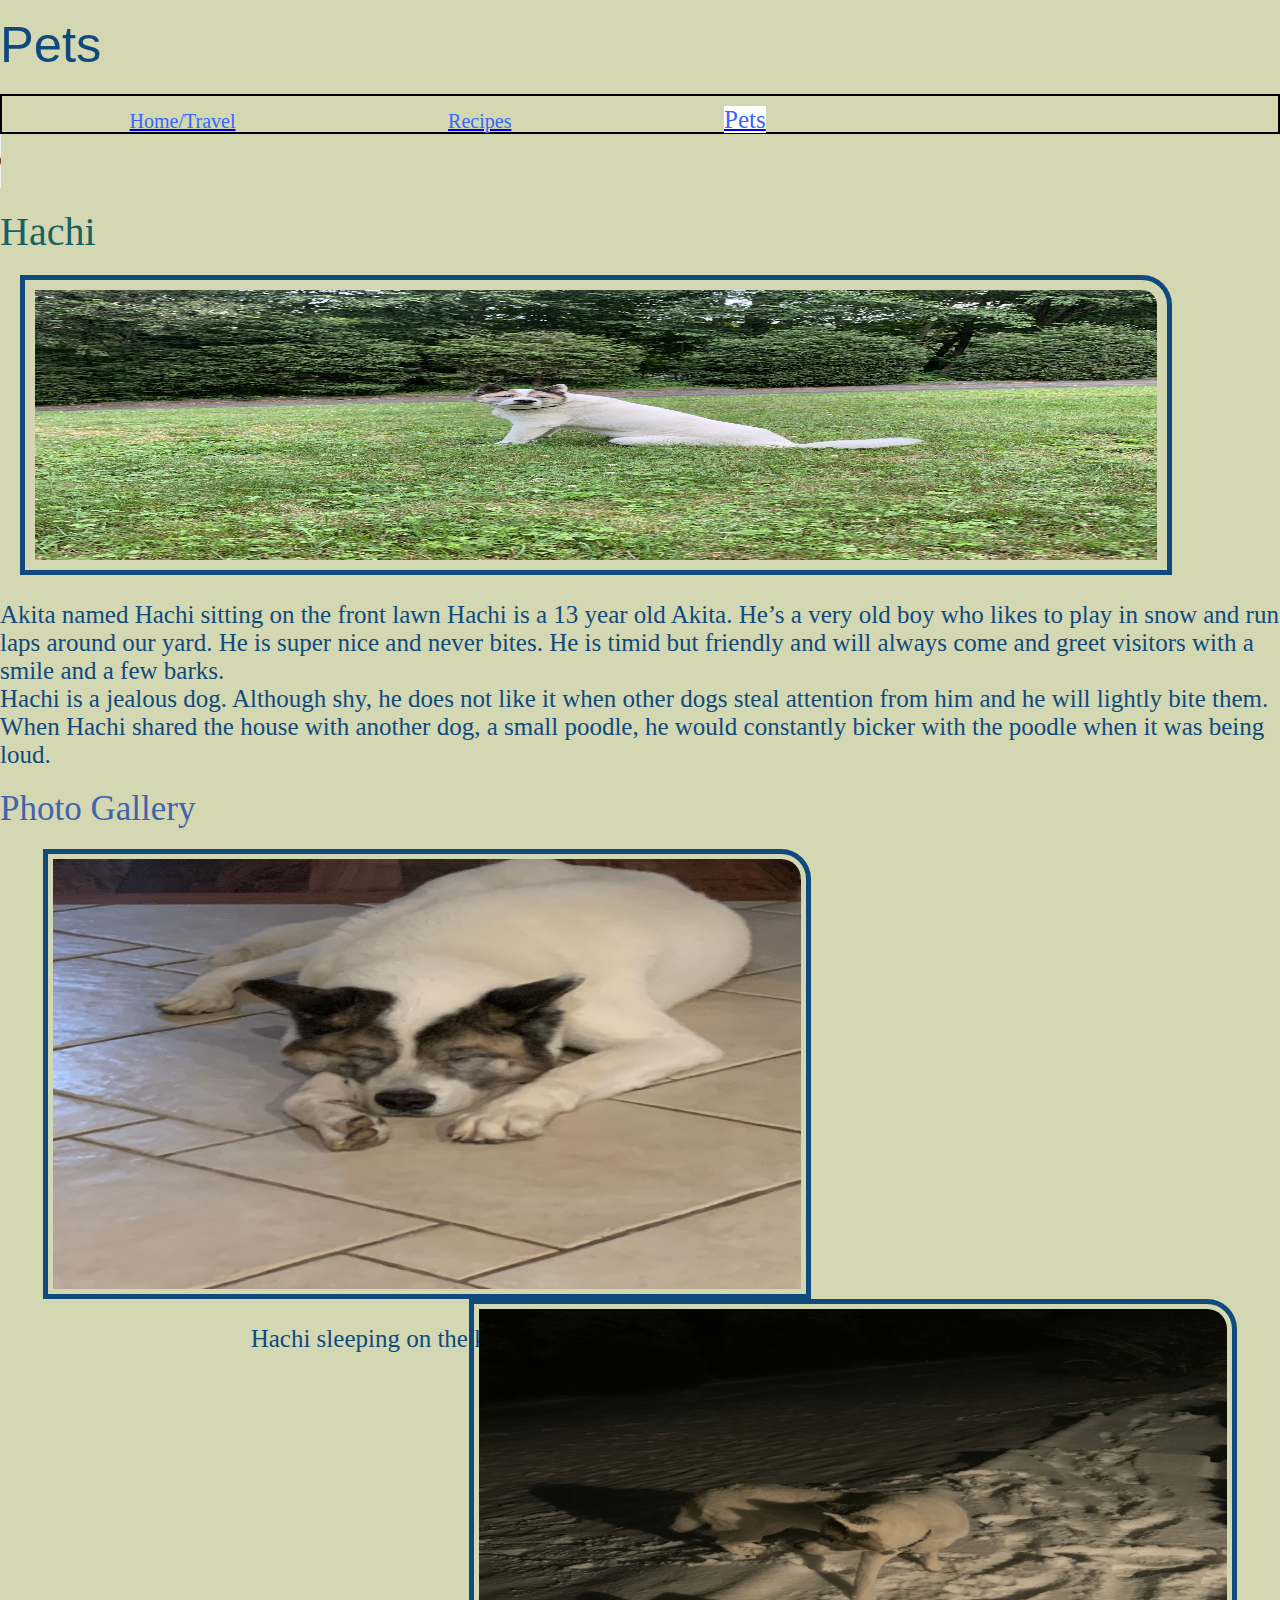
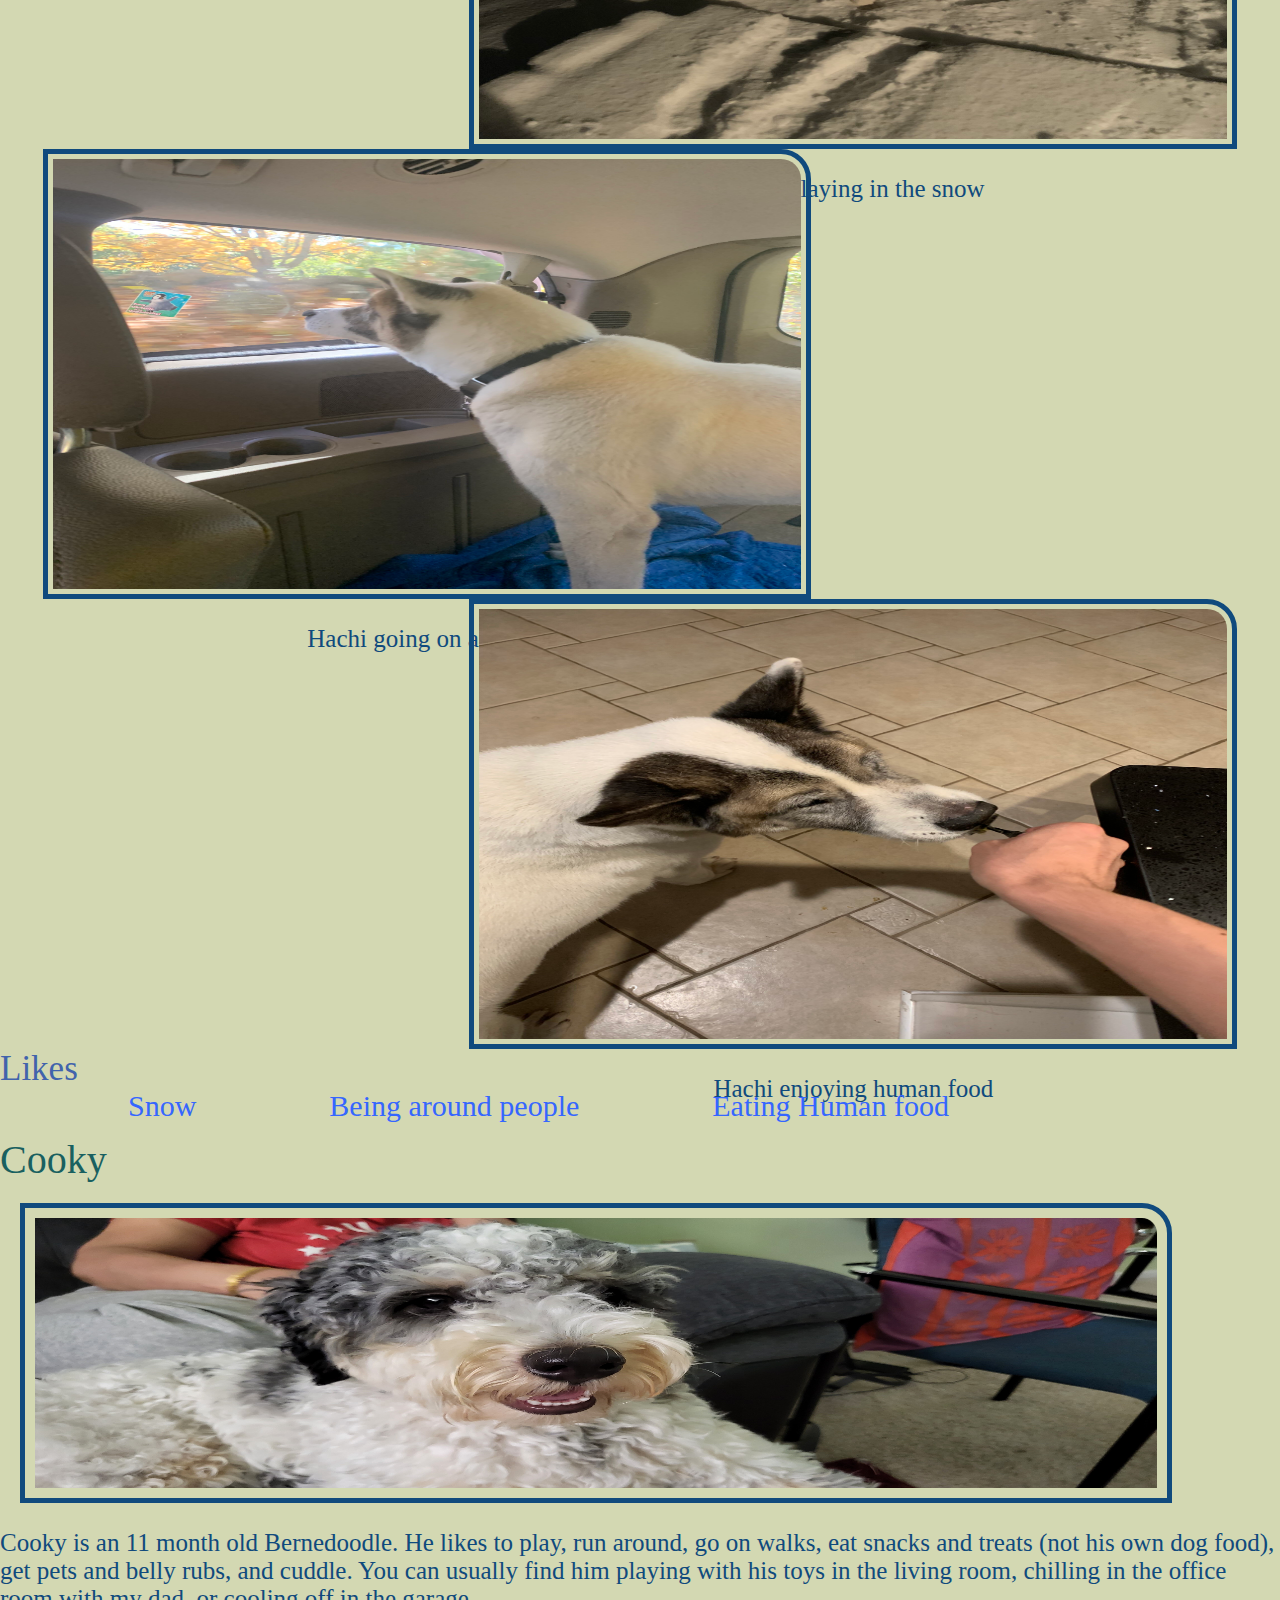
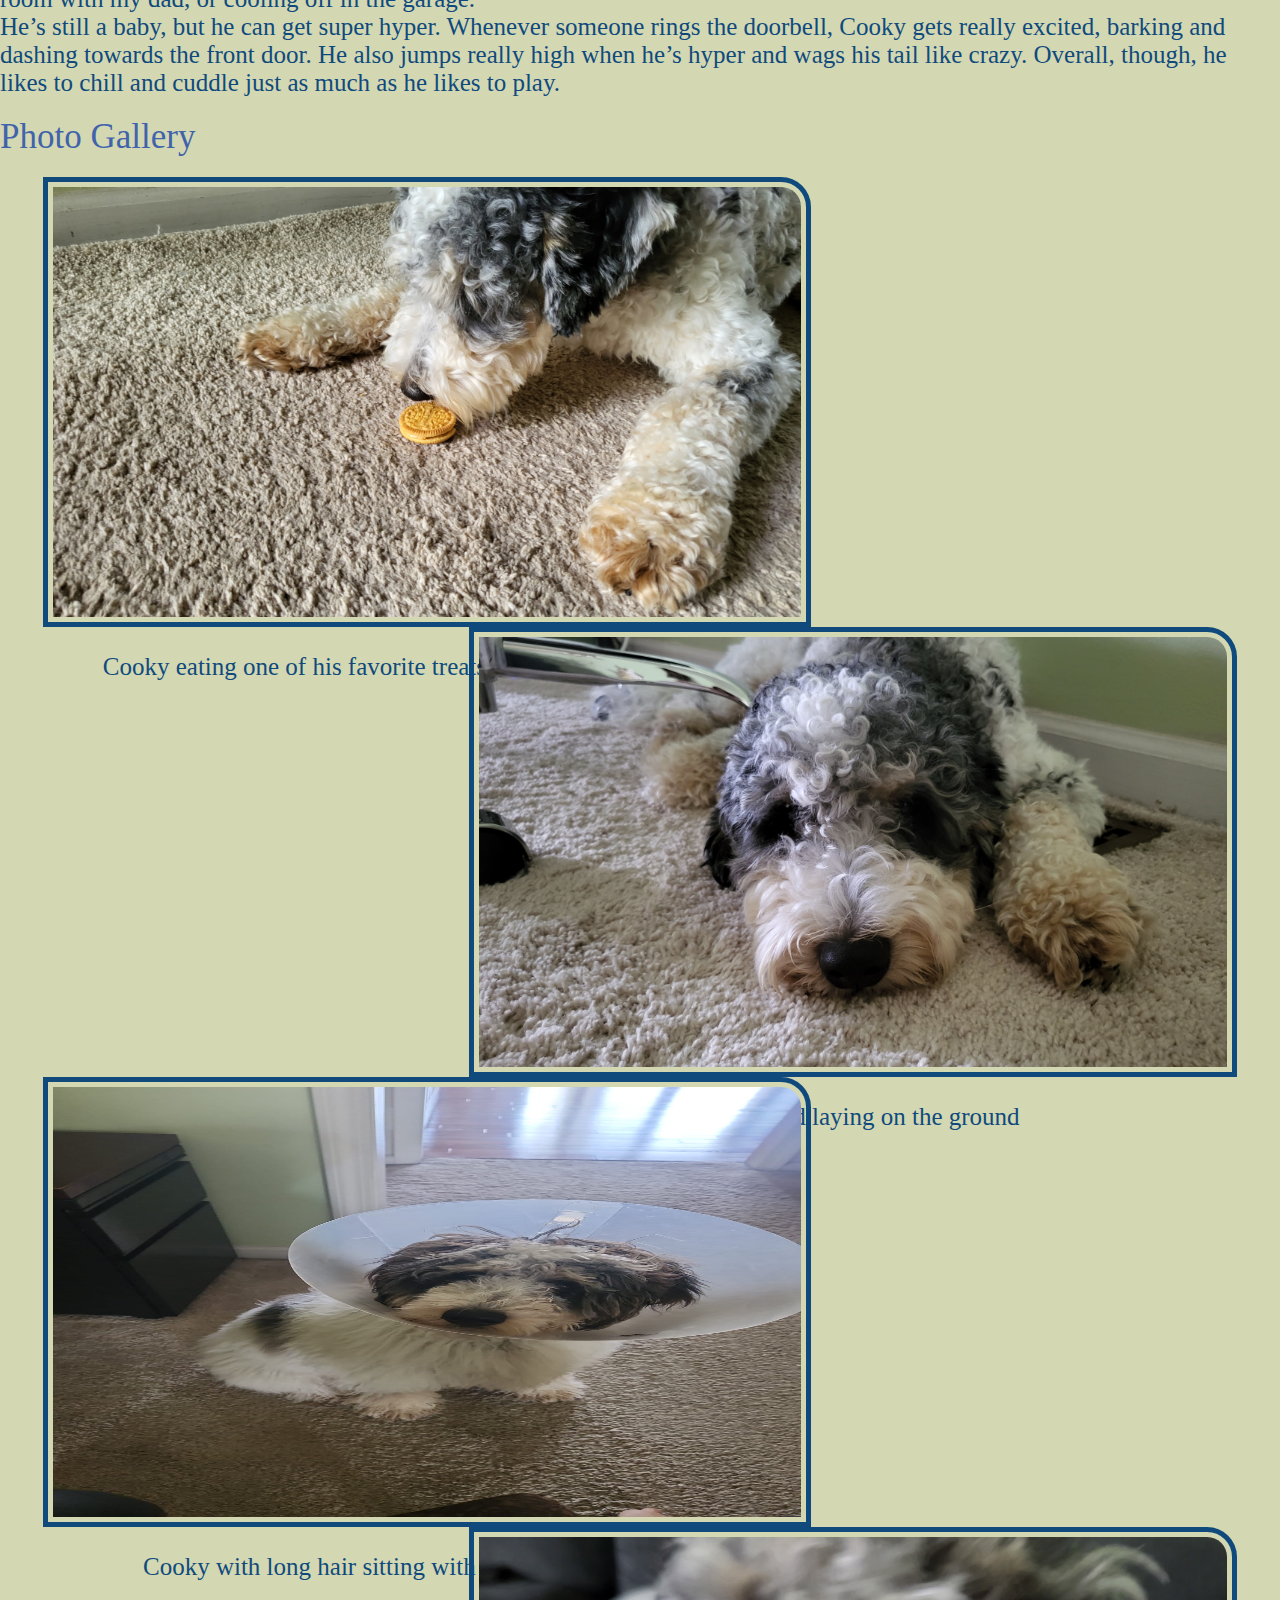
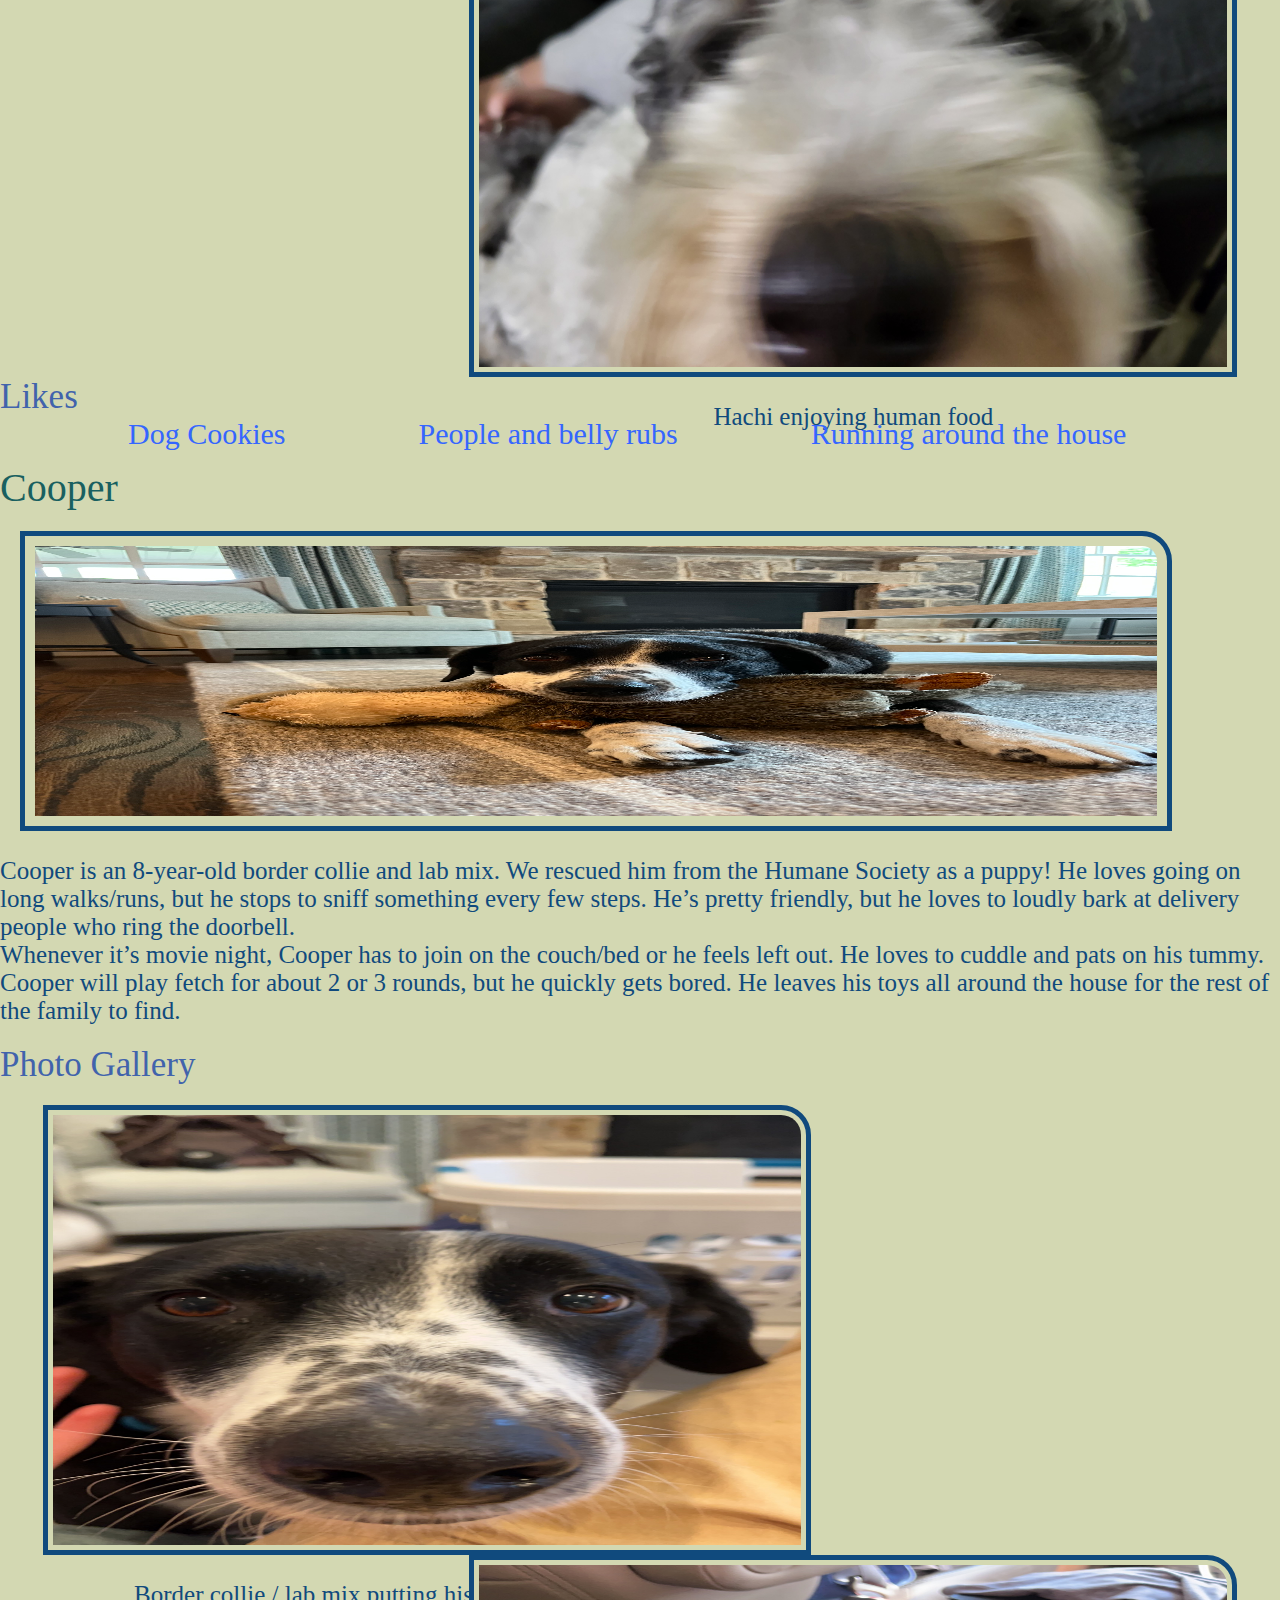
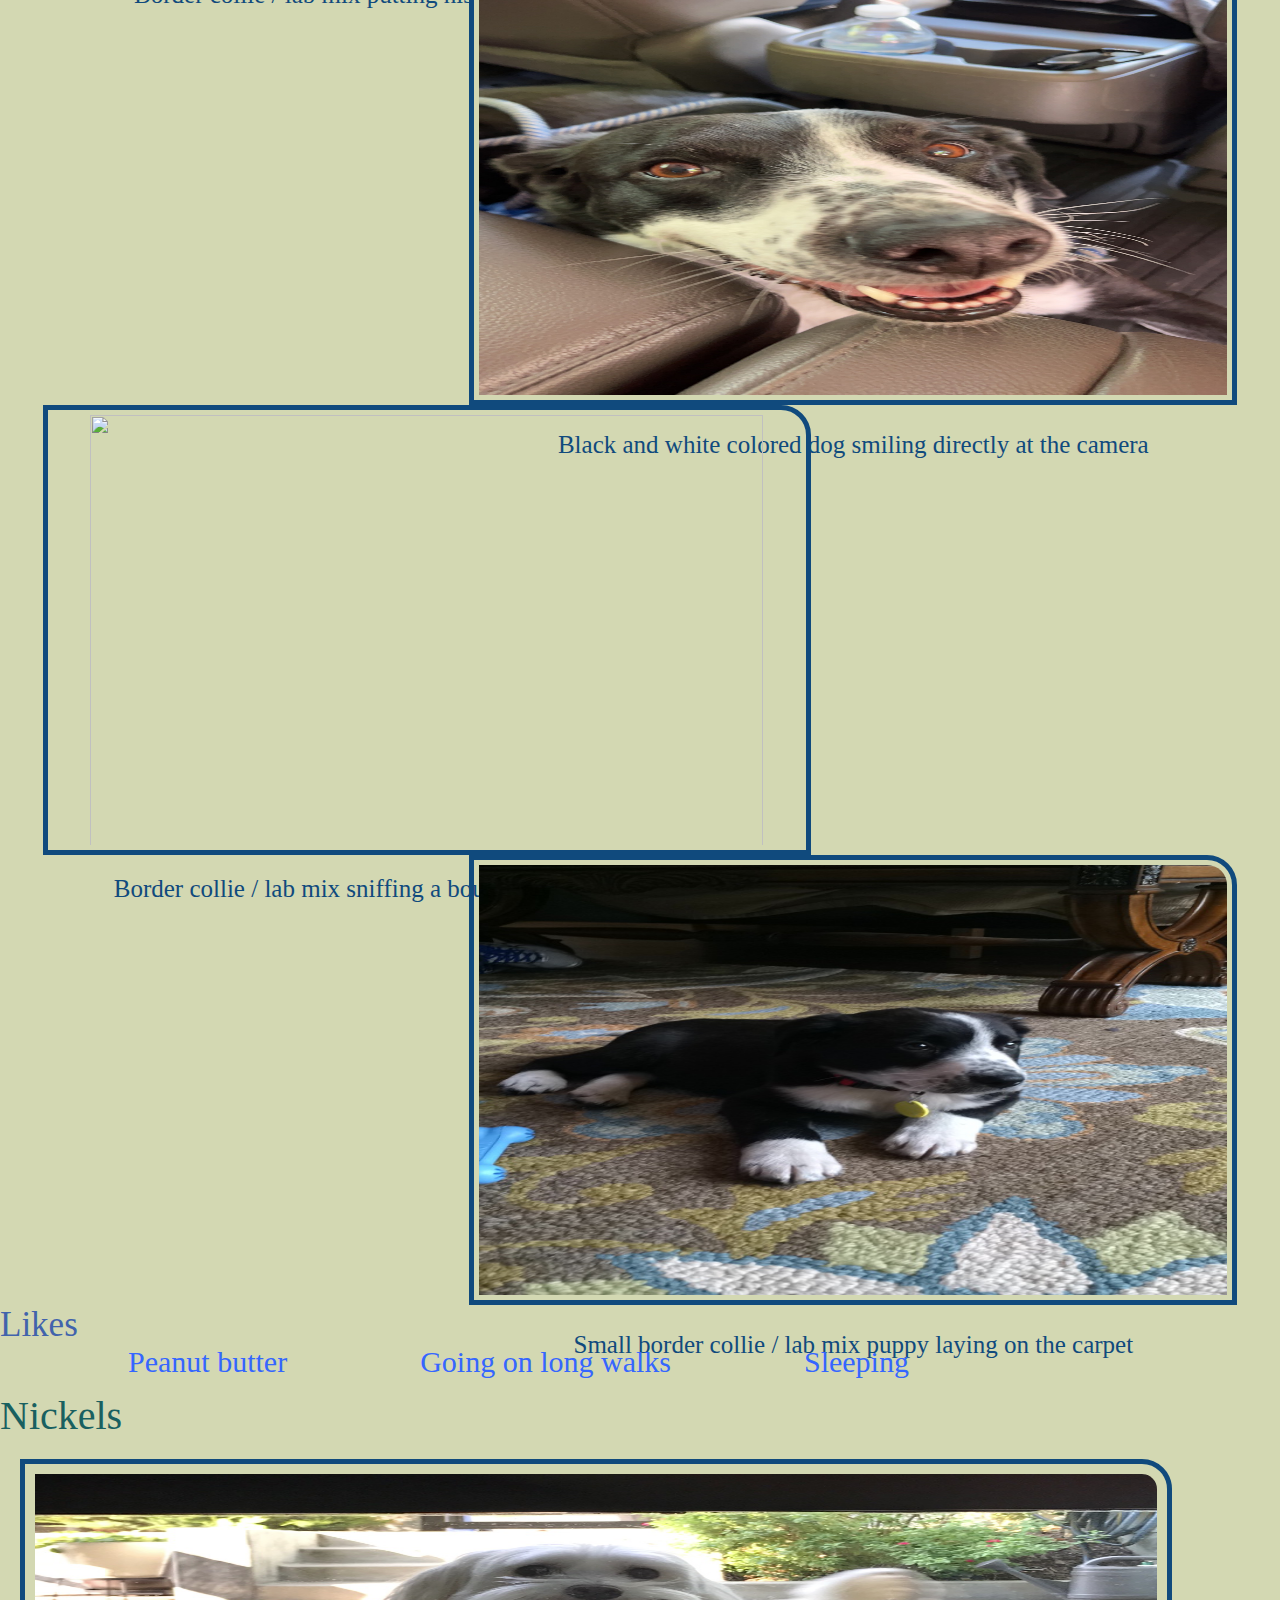
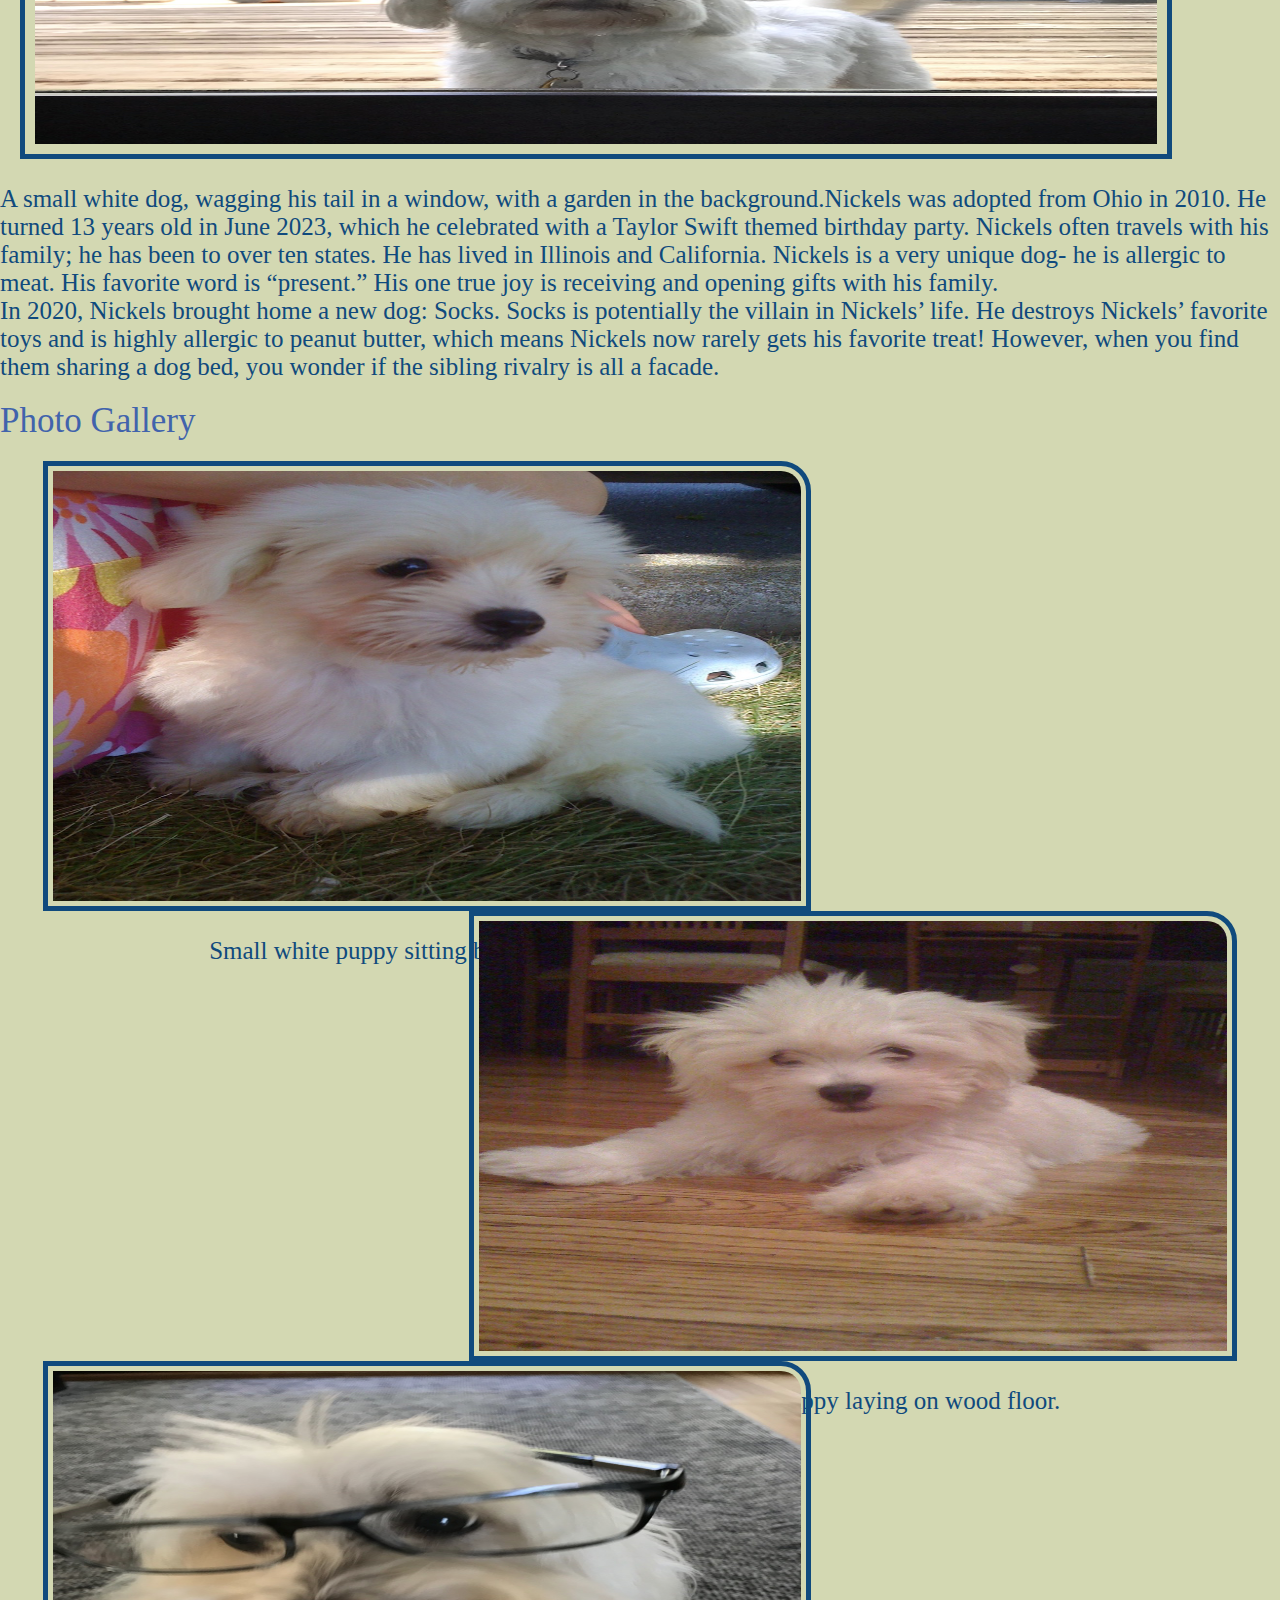
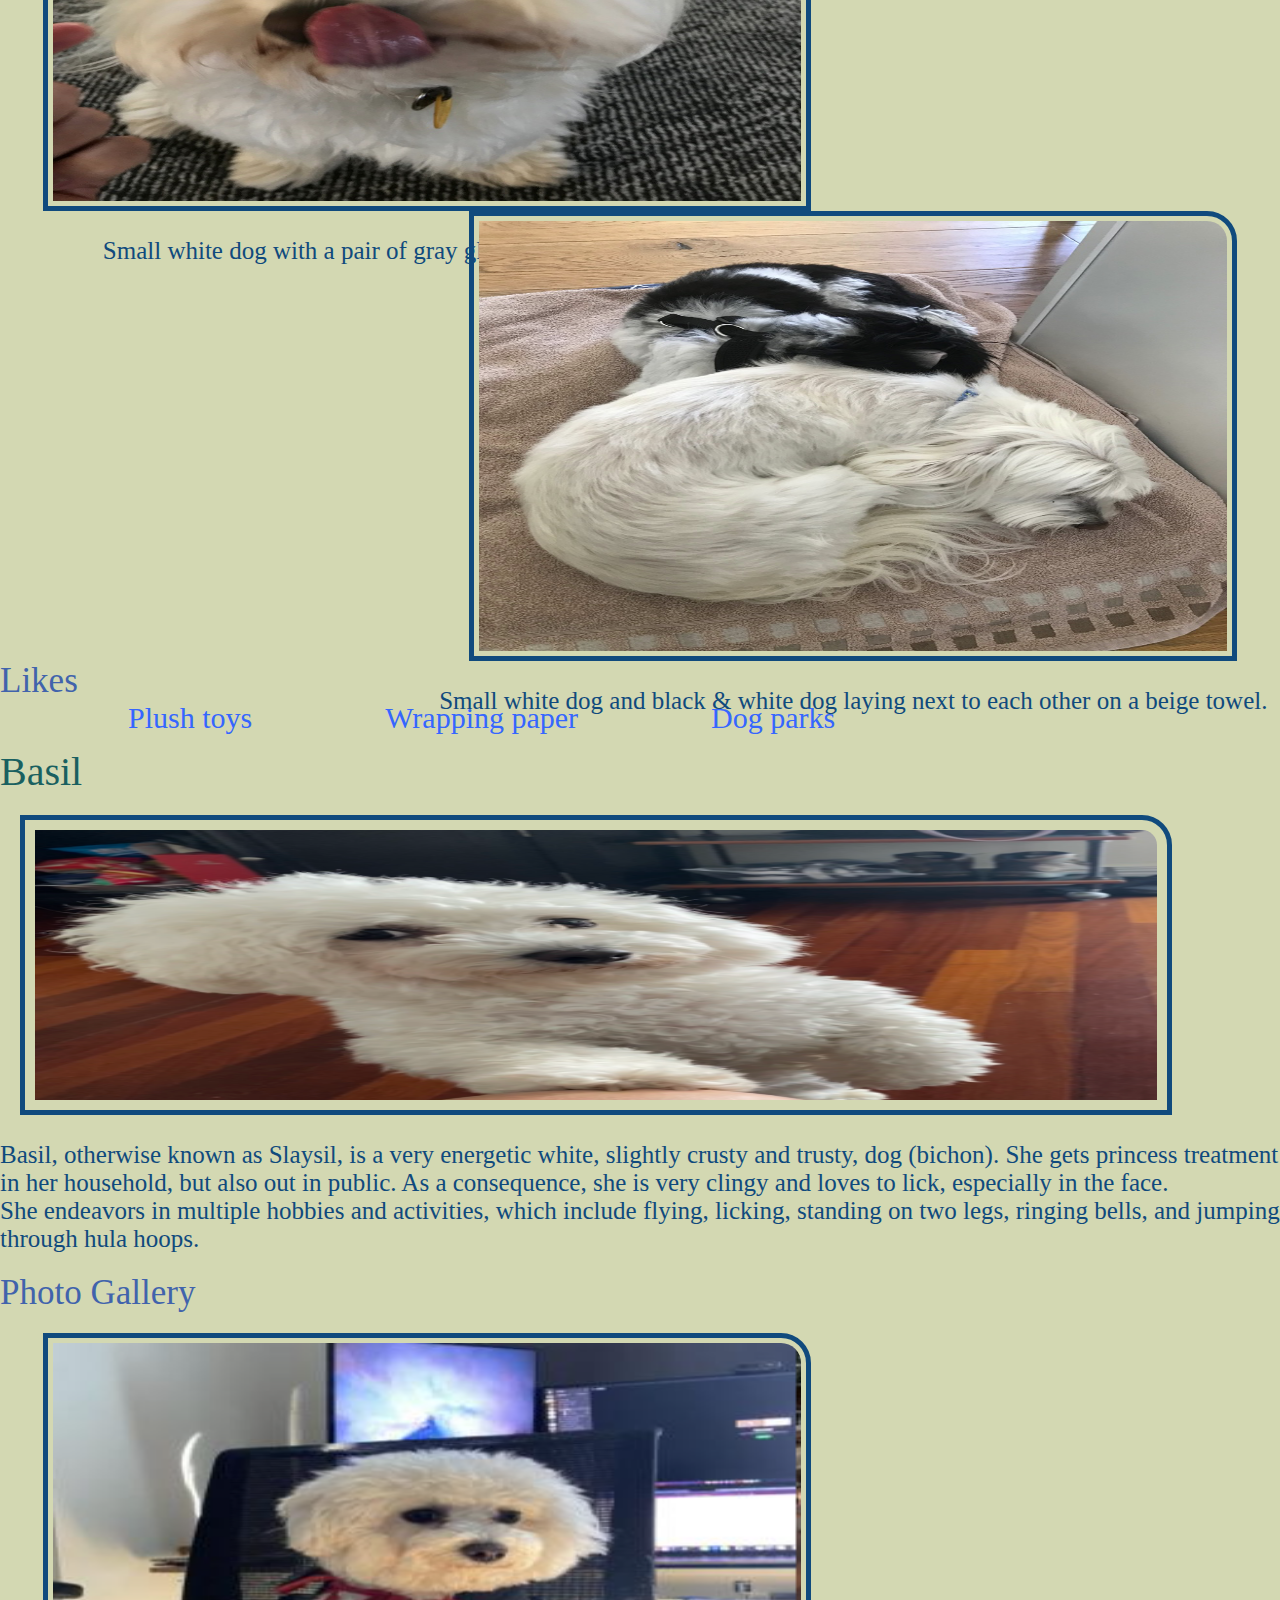
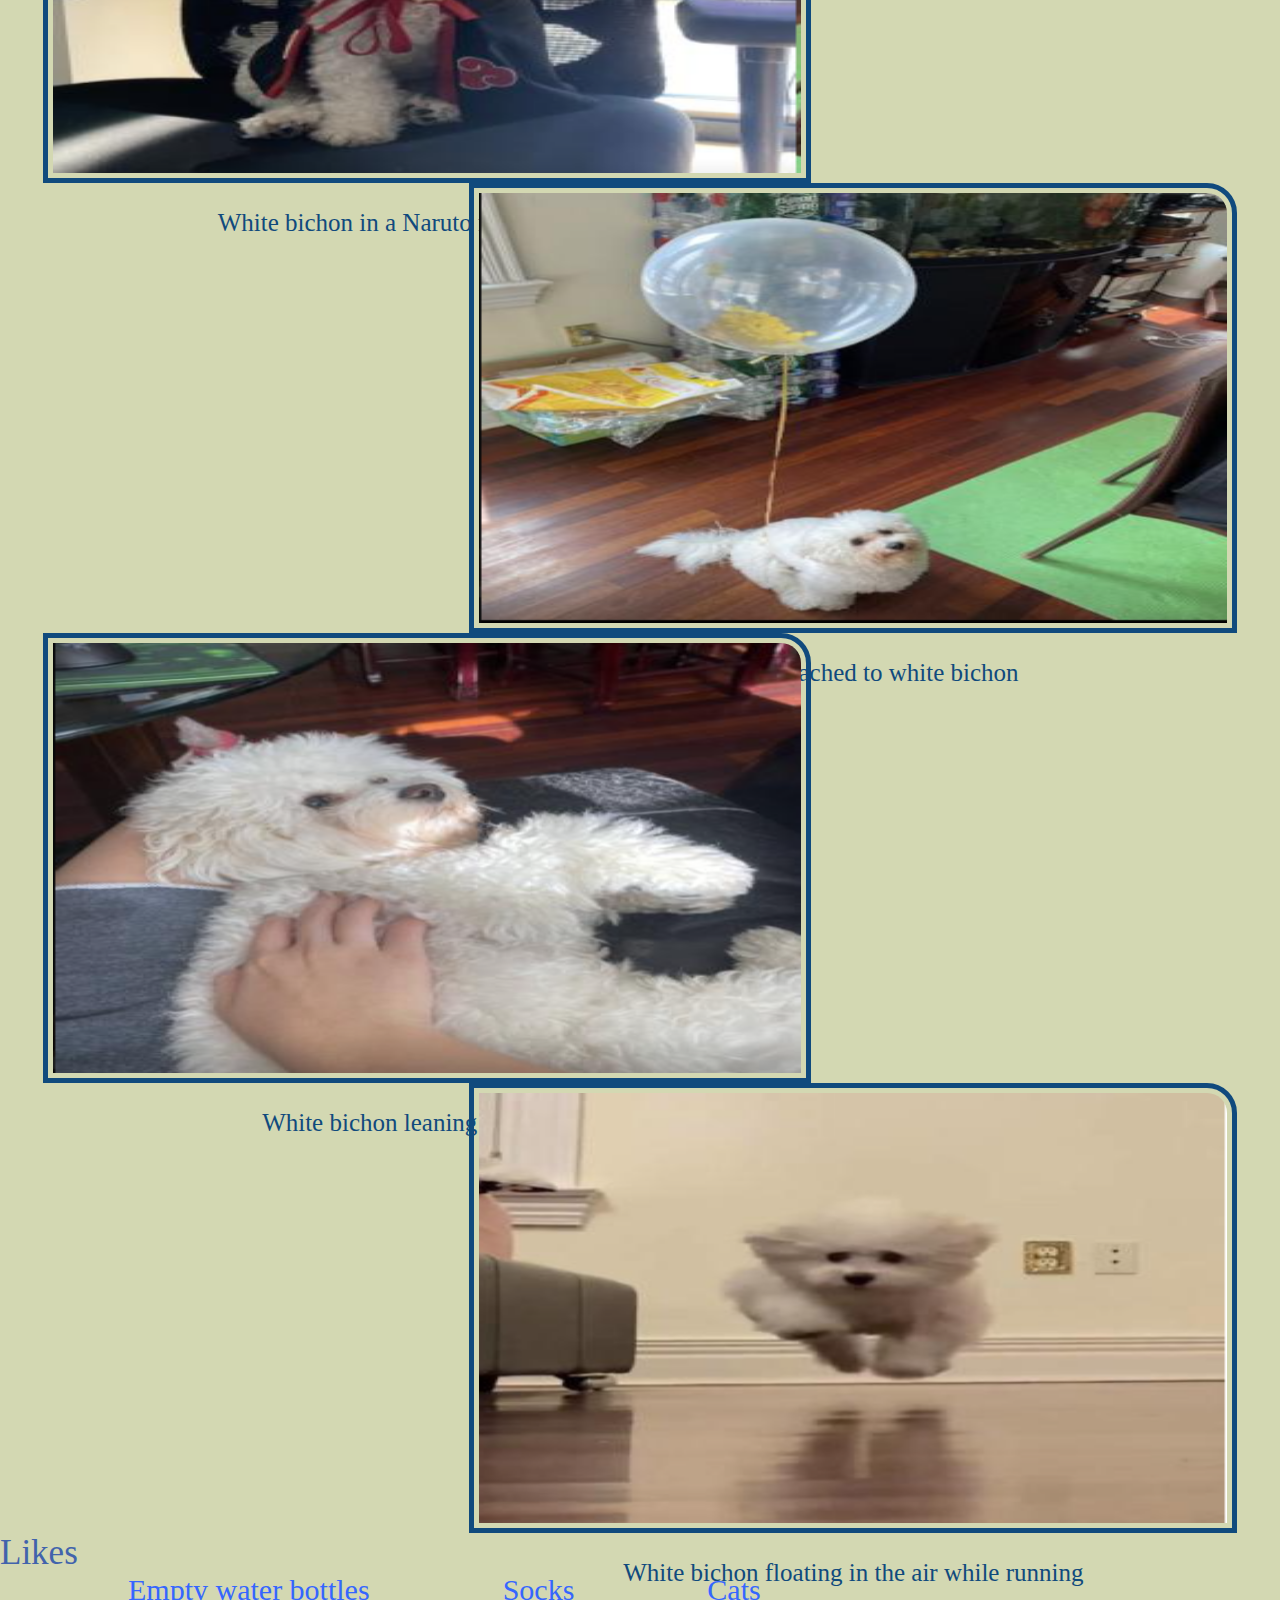
==== pets.html @ d65f0ab1 "Add files via upload" ====
<!DOCTYPE html>
<html lang="en">
<head>
    <meta charset="UTF-8">
    <meta http-equiv="X-UA-Compatible" content="IE=edge">
    <meta name="viewport" content="width=device-width, initial-scale=1.0">
    <link rel="stylesheet" href="CSS/reset.css">
    <link rel="stylesheet" href="CSS/style.css">
    <link rel="stylesheet"href="https://cdnjs.cloudflare.com/ajax/libs/animate.css/3.7.0/animate.min.css">

    <title>Pets</title>


</head>
<body>
    <header>
        <h1>Pets</h1>
    </header>
    <a href="#main" id="skip">Skip to Main content</a>
    <nav>
        <ul class = "navigator">
        
        <li><a href="index.html">Home/Travel</a></li>
        <li><a href="recipes.html">Recipes</a></li>
        <li><a id="current" href="pets.html"> Pets</a></li>

        </ul>
    </nav>
    <audio controls autoplay>
        <source src="images/cat_purr.mp3" type="audio/mpeg">
      Your browser does not support the audio element.
    </audio>

    <main id = "main">

        <div>
            <h2>Hachi</h2>
            <figure>
                <img id="Hachi_Lawn" width="400" src="images/hachi_onlawn.jpg" alt="">
            </figure>
            
            <p>Akita named Hachi sitting on the front lawn
                Hachi is a 13 year old Akita. He’s a very old boy who 
                likes to play in snow and run laps around our yard. He is
                    super nice and never bites. He is timid but friendly and 
                    will always come and greet visitors with a smile and a few barks.
            </p>
            
            <p> Hachi is a jealous dog. Although shy, he does not like it 
                when other dogs steal attention from him and he will 
                lightly bite them. When Hachi shared the house with 
                another dog, a small poodle, he would constantly bicker
                    with the poodle when it was being loud.</p>
            
            <h3>Photo Gallery </h3>
            <div class="grid">
                <div class="left">
                    <figure>
                        <img class="gallery" id="Hachi_sleeping" width="200"
                        src="images/hachi_sleeping.jpg" 
                        alt="">
                        <figcaption>Hachi sleeping on the kitchen floor</figcaption>
                    </figure>
                </div>
                
                <div class="right">
                    <figure>
                        <img class="gallery" id="hachi_snow" width="200"
                        src="images/hachi_snow.jpg" 
                        alt="">
                        <figcaption>Hachi playing in the snow</figcaption>
                    </figure>
                </div>
                
                
                <div class="left">
                    <figure>
                        <img class="gallery" id="Hachi_carride" width="200"
                        src="images/hachi_carride.jpg" 
                        alt="">
                        <figcaption>Hachi going on a caride</figcaption>
                    </figure>
                </div>
                
                <div class="right">
                    <figure>
                        <img class="gallery" id="hachi_eating" width="200"
                        src="images/hachi_eating.jpg" 
                        alt="">
                        <figcaption>Hachi enjoying human food</figcaption>
                    </figure>
                </div>
                
            </div>
            
            
            
            <h3>Likes</h3>
            <ul>
            <li>Snow</li>
            <li>Being around people</li>
            <li>Eating Human food</li>
            </ul>

            <!--Matthew Sun -->
            
            </div>

        <div>
            <h2>Cooky</h2>
            <figure>
                <img id="cooky_smile" width="400"
                src="images/cookysmiley.jpg" 
                alt="">
            </figure>
            
            <p>Cooky is an 11 month old Bernedoodle. He likes to play, run around,
                    go on walks, eat snacks and treats (not his own dog food), get pets
                    and belly rubs, and cuddle. You can usually find him playing with 
                    his toys in the living room, chilling in the office room with my 
                    dad, or cooling off in the garage.
            </p>
        
            <p>He’s still a baby, but he can get super hyper. Whenever someone
                rings the doorbell, Cooky gets really excited, barking and dashing
                towards the front door. He also jumps really high when he’s hyper 
                and wags his tail like crazy. Overall, though, he likes to chill
                and cuddle just as much as he likes to play.
            </p>
            <h3>Photo Gallery </h3>
            <div class="grid">
                <div class="left">
                    <figure>
                        <img class="gallery" id="cookytreat" width="200"
                        src="images/cookytreat.jpg" 
                        alt="">
                        <figcaption>Cooky eating one of his favorite treats while lying on the ground</figcaption>
                    </figure>
                </div>
                
                <div class="right">
                    <figure>
                        <img class="gallery" id="cookytired" width="200"
                        src="images/cookytired.jpg" 
                        alt="">
                        <figcaption>Cooky tired laying on the ground</figcaption>
                    </figure>
                </div>
                
                
                <div class="left">
                    <figure>
                        <img class="gallery" id="cookycone" width="200"
                        src="images/cookycone.jpg" 
                        alt="">
                        <figcaption>Cooky with long hair sitting with a dog cone on his head</figcaption>
                    </figure>
                </div>
                
                <div class="right">
                    <figure>
                        <img class="gallery" id="cookyzoom" width="200"
                        src="images/cookyzoom.jpg" 
                        alt="">
                        <figcaption>Hachi enjoying human food</figcaption>
                    </figure>
                </div>
                
            </div>
        
            <h3>Likes</h3>
            <ul>
            <li>Dog Cookies</li>
            <li>People and belly rubs</li>
            <li>Running around the house</li>
            </ul>
        
            <!--Saicharan Vemuri -->
            
        </div>


        <div>
            <h2>Cooper</h2>
            <figure>
                <img id="Cooper" width="400"
                src="images/cooper.jpeg" alt="">
            </figure>
            

            <p>Cooper is an 8-year-old border collie and lab mix. We rescued him from the Humane Society as a puppy!
                    He loves going on long walks/runs, but he stops to sniff something every few steps. He’s pretty friendly,
                    but he loves to loudly bark at delivery people who ring the doorbell.</p>

                    <p>Whenever it’s movie night, Cooper has to join on the couch/bed or he feels left out. He loves
                    to cuddle and pats on his tummy. Cooper will play fetch for about 2 or 3 rounds, but he
                    quickly gets bored. He leaves his toys all around the house for the rest of the family to find.</p>
                
                    <h3>Photo Gallery </h3>
                    <div class="grid">
                        <div class="left">
                            <figure>
                                <img class="gallery" id="cooper_closeup" width="200"
                                src="images/cooper_closeup.JPG" alt="">
                                <figcaption>Border collie / lab mix putting his face close to the camera</figcaption>
                            </figure>
                        </div>
                        
                        <div class="right">
                            <figure>
                                <img class="gallery" id="cooper_smiling"  width="200"
                                src="images/cooper_smiling.JPG" alt="">
                                <figcaption>Black and white colored dog smiling directly at the camera</figcaption>
                            </figure>
                        </div>
                        
                        
                        <div class="left">
                            <figure>
                                <img class="gallery" id="cooper_flowers" width="200"
                                src="images/cooper_flowers.jpeg" alt="">
                                <figcaption>Border collie / lab mix sniffing a bouquet of flowers in the sun</figcaption>
                            </figure>
                        </div>
                        
                        <div class="right">
                            <figure>
                                <img class="gallery" id="cooper_puppy" width="200"
                                src="images/cooper_puppy.JPG" alt="">
                                <figcaption>Small border collie / lab mix puppy laying on the carpet</figcaption>
                            </figure>
                        </div>
                        
                    </div>
                
                
                <h3>Likes</h3>
                <ul>
                    <li>Peanut butter</li>
                    <li>Going on long walks</li>
                    <li>Sleeping</li>
                </ul>
                <!-- Chloe Emch -->
                
        </div>

        <div>
            <h2>Nickels</h2>
            
            <figure>
                <img id="Nickels" width="400" src="images/Nickels.png" alt="">
            </figure>
            
            <p>A small white dog, wagging his tail in a window, with a garden in the background.Nickels was 
            adopted from Ohio in 2010. He turned 13 years old in June 2023, which he celebrated with a Taylor 
            Swift themed birthday party. Nickels often travels with his family; he has been to over ten states. 
            He has lived in Illinois and California. Nickels is a very unique dog- he is allergic to meat. His
                favorite word is “present.” His one true joy is receiving and opening gifts with his family.</p>
        
            <p>In 2020, Nickels brought home a new dog: Socks. Socks is potentially the villain in Nickels’ 
            life. He destroys Nickels’ favorite toys and is highly allergic to peanut butter, which means 
            Nickels now rarely gets his favorite treat! However, when you find them sharing a dog bed, you
                wonder if the sibling rivalry is all a facade.</p>
        
                <h3>Photo Gallery </h3>
                <div class="grid">
                    <div class="left">
                        <figure>
                            <img class="gallery" id="Nickels_Adoption_Day" width="200"
                            src="images/Nickels_Adoption_Day.png" alt="" class="center">
                            <figcaption>Small white puppy sitting by a child's shoe.</figcaption>
                        </figure>
                    </div>
                    
                    <div class="right">
                        <figure>
                            <img class="gallery" id="Nickels_Puppy" width="200"
                            src="images/Nickels_Puppy.png" alt="" class="center">
                            <figcaption>Fluffy white puppy laying on wood floor.</figcaption>
                        </figure>
                    </div>
                    
                    
                    <div class="left">
                        <figure>
                            <img class="gallery" id="Nickels_Glasses" width="200"
                            src="images/Nickels_Glasses.png" alt="" class="center">
                            <figcaption>Small white dog with a pair of gray glasses balanced on his face.</figcaption>
                        </figure>
                    </div>
                    
                    <div class="right">
                        <figure>
                            <img class="gallery" id="Nickels_and_Socks"  width="200"
                            src="images/Nickels_and_Socks.png" alt="" class="center">
                            <figcaption>Small white dog and black & white dog laying next to each other on a beige towel.</figcaption>
                        </figure>
                    </div>
                    
                </div>
            
            
                <div>
            <h3>Likes</h3>
            <ul>
                <li>Plush toys</li>
                <li>Wrapping paper</li>
                <li>Dog parks</li>
            </ul></div>
            
        </div>


        <div>
        
            <h2>Basil</h2>
            <figure>
                <img width="400" id="Basil" src="images/gurl_who_u_looking_at.png" 
                alt="">
            </figure>
            
        
            <p>Basil, otherwise known as Slaysil, is a very energetic white, slightly crusty and 
                trusty, dog (bichon). She gets princess treatment in her household, but also out in public. 
                As a consequence, she is very clingy and loves to lick, especially in the face.</p>
        
            <p>She endeavors in multiple hobbies and activities, which include flying, licking, 
                standing on two legs, ringing bells, and jumping through hula hoops.</p>
        
            <h3>Photo Gallery</h3>
            <div class="grid">
                <div class="left">
                    <figure>
                        <img class="gallery" width="200" id="naruto_basil" 
                        src="images/naruto_basil.png" alt="">
                        <figcaption>White bichon in a Naruto robe (Akatsuki)</figcaption>
                    </figure>
                </div>
                
                <div class="right">
                    <figure>
                        <img class="gallery" width="200" id="balloosil"
                        src="images/balloosil.png" alt="">
                        <figcaption>Balloon attached to white bichon</figcaption>
                    </figure>
                </div>
                
                
                <div class="left">
                    <figure>
                        <img class="gallery" width="200" id="pet_me"
                        src="images/pet_me.png" alt="">
                        <figcaption>White bichon leaning against leg</figcaption>
                    </figure>
                </div>
                
                <div class="right">
                    <figure>
                        <img class="gallery" width="200" id="superbasil_HOP" 
                        src="images/superbasil_HOP.png" alt="">
                        <figcaption>White bichon floating in the air while running</figcaption>
                    </figure>
                </div>
                
            </div>
        
            <h3>Likes</h3>
            <ul>
                <li>Empty water bottles</li>
                <li>Socks</li>
                <li>Cats</li>
            </ul>
        
            <!-- Bianca and Alina -->
        </div>
    
    
        
    </main>
</body>
</html>
---- CSS/style.css ----
body{
    background-color: rgb(211, 216, 178);
    color: rgb(16, 74, 125);
    font-size: 20px;
    animation: slidein 0.5s ease-in;
}
 h1{
    font-size: 38pt;
    font-family:Impact, Haettenschweiler, 'Arial Narrow Bold', sans-serif;
    align-self: center;
    margin-bottom: 20px;
    margin-top: 15px;
 }

 h2{
    font-size: 24pt;
    font-family: cursive;
    color:rgb(25, 96, 96);
    margin-top: 15px;
    
 }

 h3{
    font-size: 20pt;
    font-family:fantasy;
    color:rgb(65, 99, 172);
    margin-top: 20px;
 }

 img{
    border: 5px solid;
    padding: 10px;
    margin: 20px;
    border-top-right-radius: 30px;
    height: 300px;
    width: 90%;
    
 }

 li{
   margin-left: 10%;
   color: #3566ff;
   height: 10px;
 }

 nav{
   border: 2px solid black;
   
 }



 nav li{
   text-decoration: underline solid blue;
   display: inline-block;
   color: #3566ff;
 }

 .gallery{
   border: 5px solid;
   padding: 5px;
   margin: 20px;
   height: 200px;
   width: 15%vw;
 }

 #skip{
  position:absolute;
  left:-500px;
  top: 50px;
  text-decoration: underline solid blue;
 }

 #skip:focus{
  left: 200px;
 }

 #current{
  background-color: #ffffff;
  font-size: 22px;
 }

 .grid{
  display: grid;
  grid-template-columns: 1fr;
}
  .grid > div {
    
    text-align: center;
      
    font-size: 17px;
    height: 50vh;
    width: 100%;
      
  }


@keyframes slidein {
  from {
    transform: translateX(-100%);
  }

  to {
    transform: translateX(0%);
  }
}
@keyframes slideinleft {
  from {
    transform: translateX(200%);
  }

  to {
    transform: translateX(0%);
  }
}
@media (prefers-reduced-motion: reduce) {
  body{
    animation:none;
  }
}

@media only screen and (min-width: 600px) {
  nav{
    border: 2px solid black;
    height: 40px;
  }
  nav li{
    text-decoration: underline solid blue;
    display: inline-block;
    font-size: 20px;
    padding-right: 80px;
    padding-top: 10px;
  }
  nav li a:hover, nav li a:focus{
    background-color: #c74f4f68;
    font-size: 25px;
  }
  #current{
    background-color: #ffffff;
    font-size: 25px;
   }
  .gallery{
    border: 5px solid;
    padding: 5px;
    margin: 20px;
    height: 450px;
    width: 15%vw;
  }

  .grid{
    display: grid;
    grid-template-columns: 1fr 1fr 1fr;
  }
  .grid > div {
    font-size: 17px;
    height: 50vh;
  }
  .left{
    grid-column: 1/span 2;
    animation: slidein 0.5s ease-in;
  }

  .right{
    grid-column: 2/span 2;
    animation: slideinleft 0.5s ease-in;
  }

  figure{
    font-size: 25px;
  }

  p{
    font-size: 25px;
  }

  h2{
    font-size: 40px;
  }

  h3{
    font-size: 35px;
  }
  li{
    font-size: 30px;
    display: inline-block;
  }

  .right:hover, .right:focus, .left:hover, .left.focus{
    grid-column: 1/span 3;
  }
}
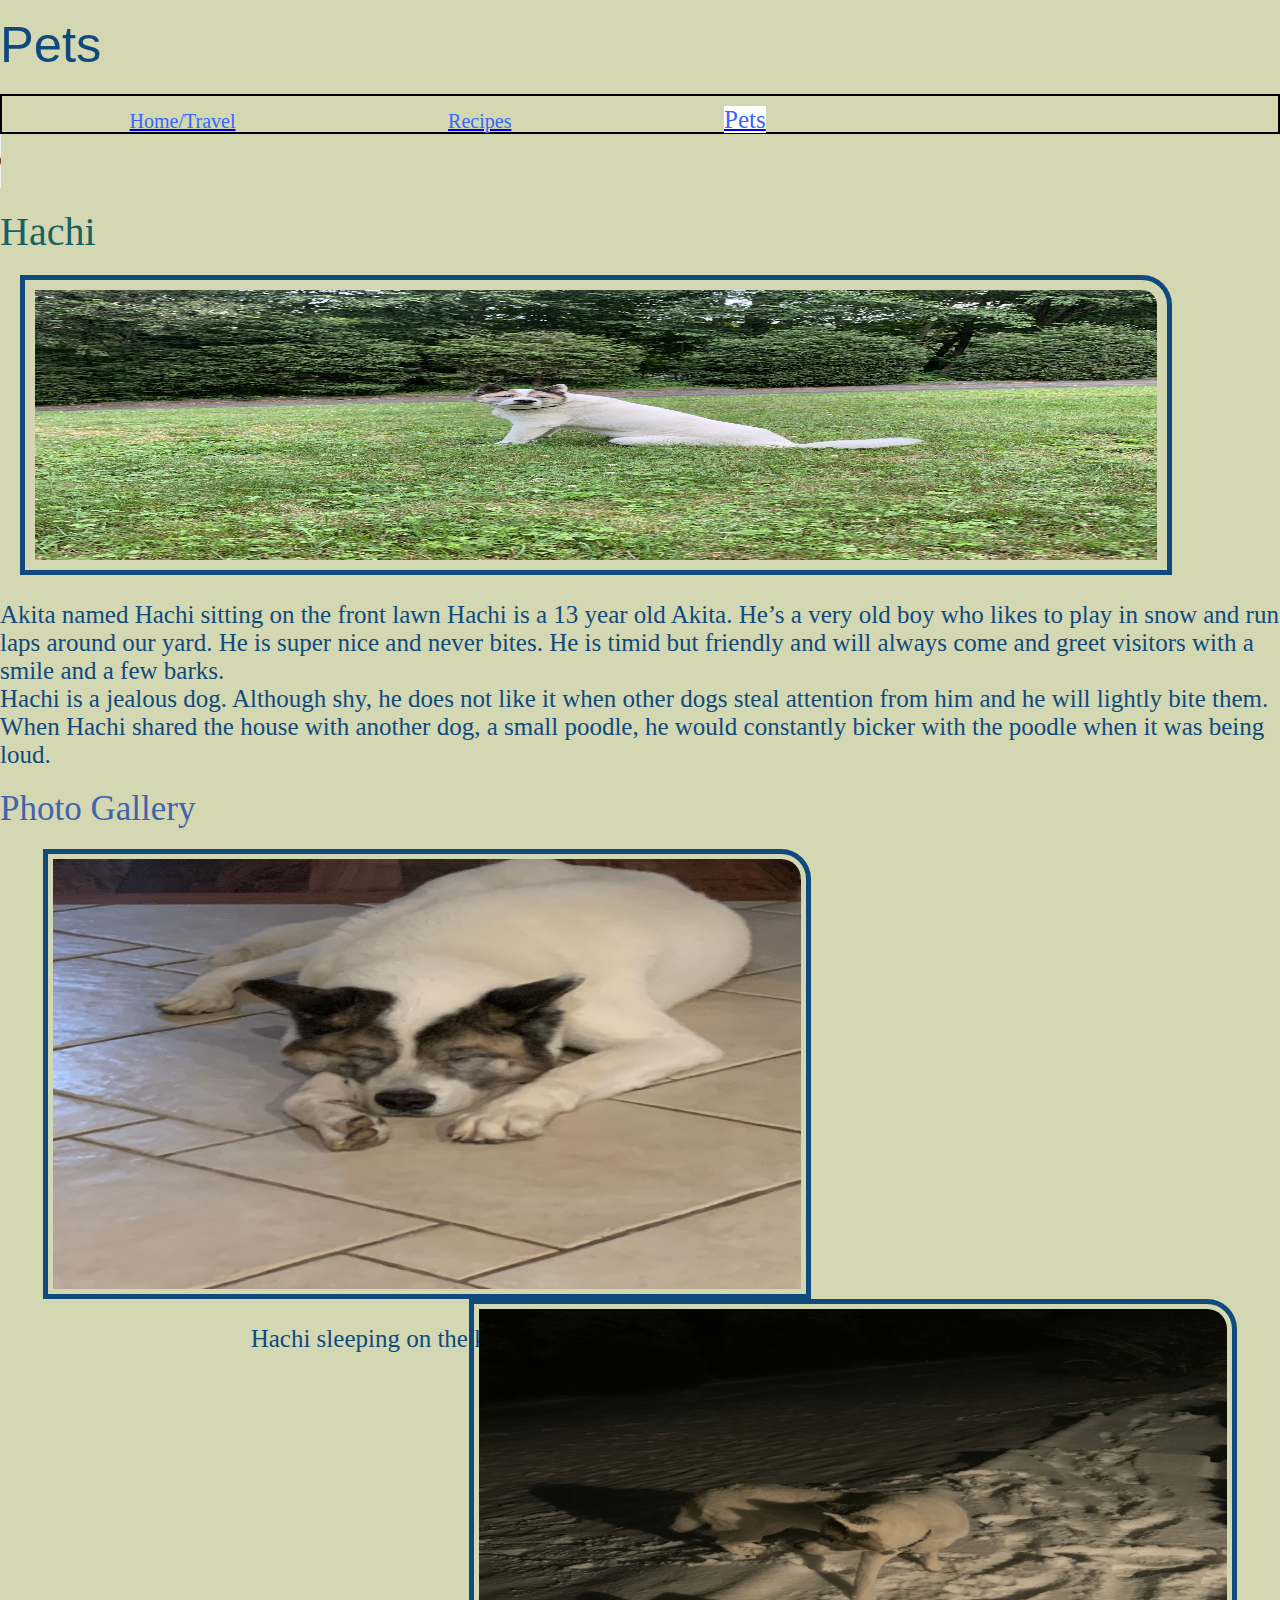
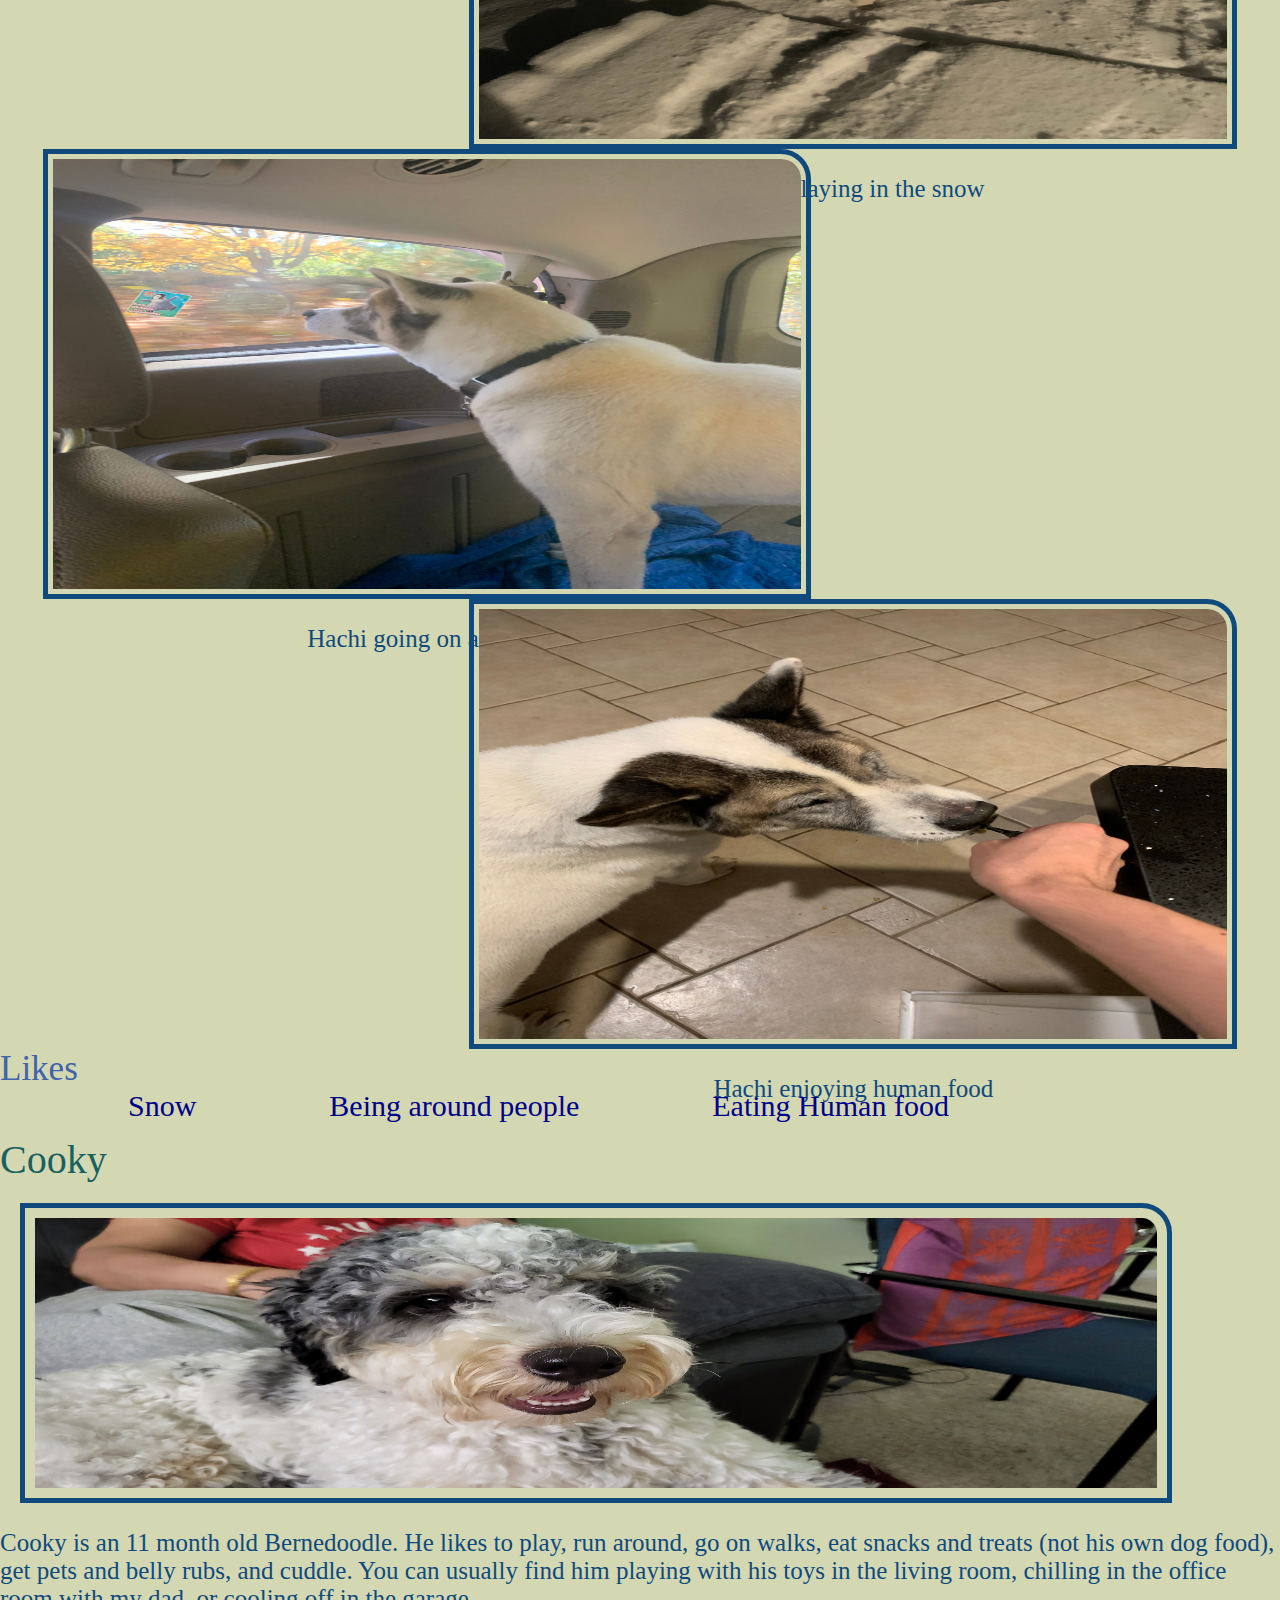
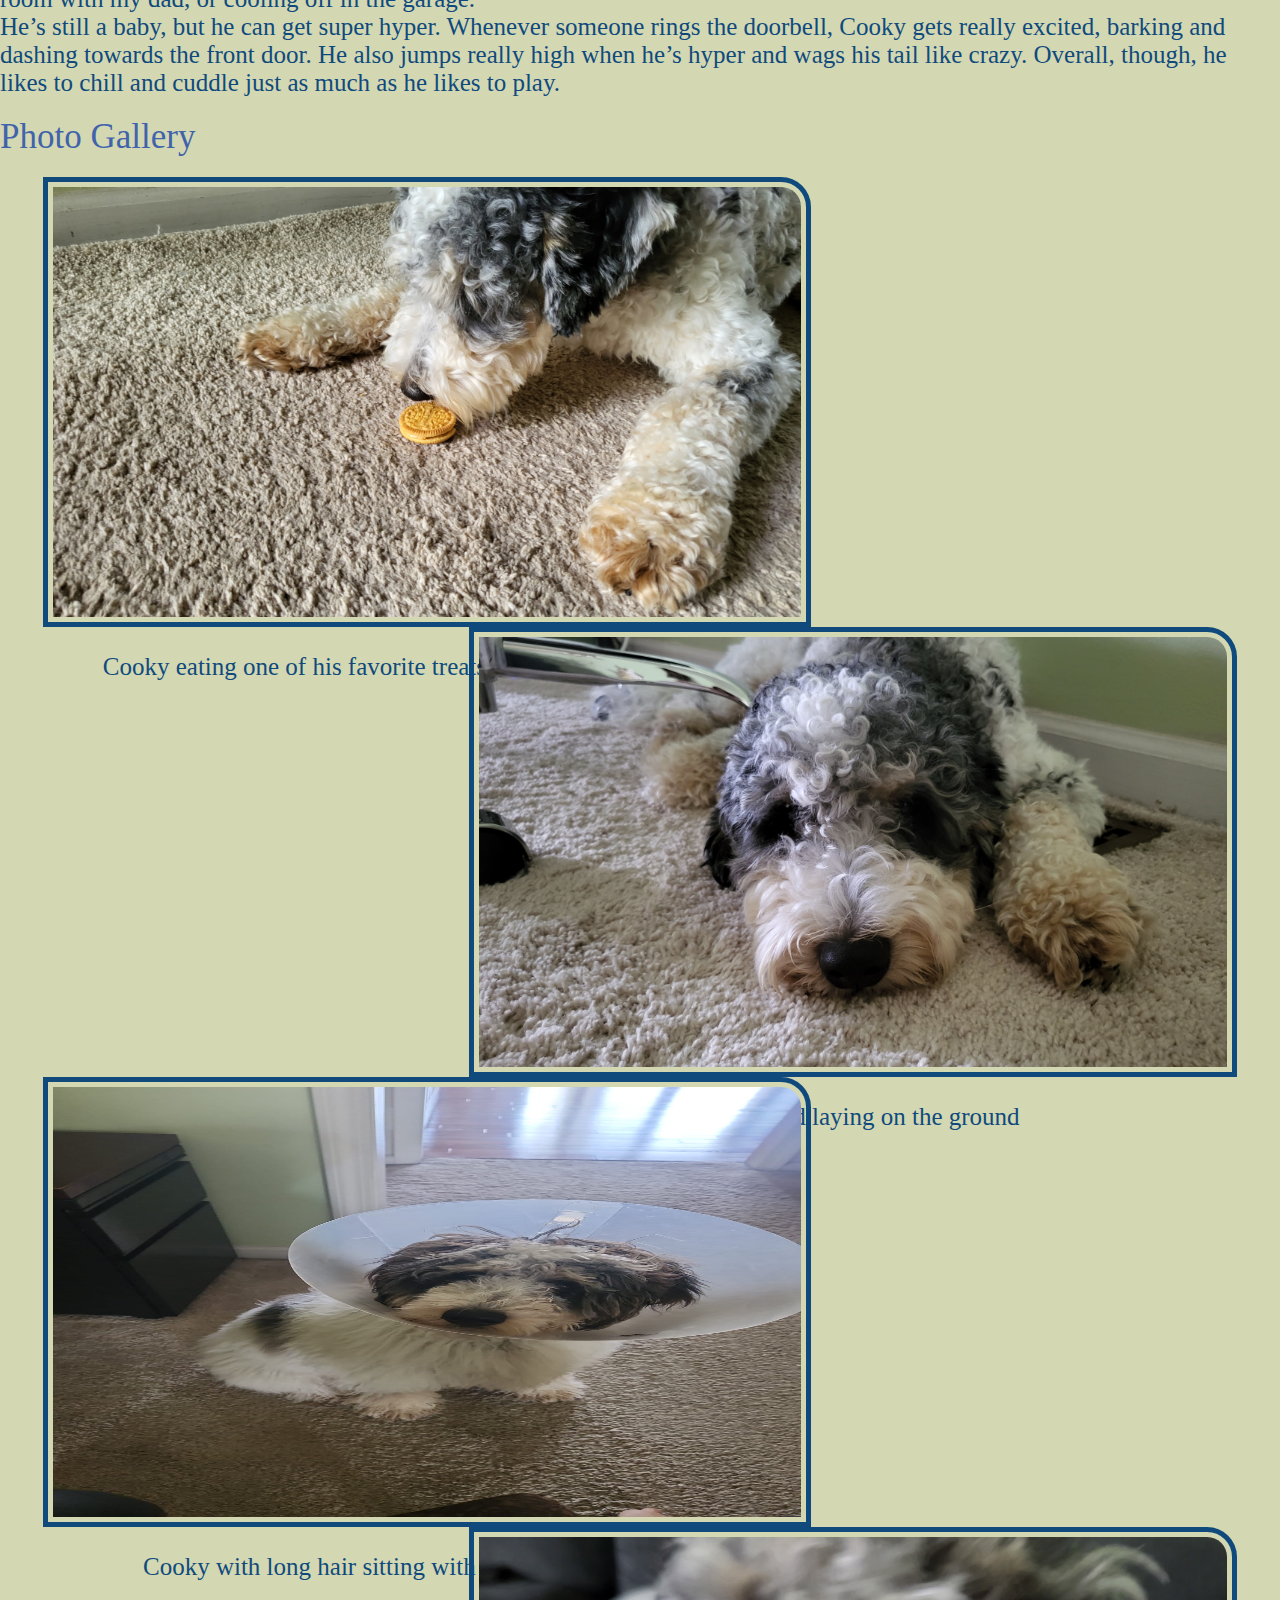
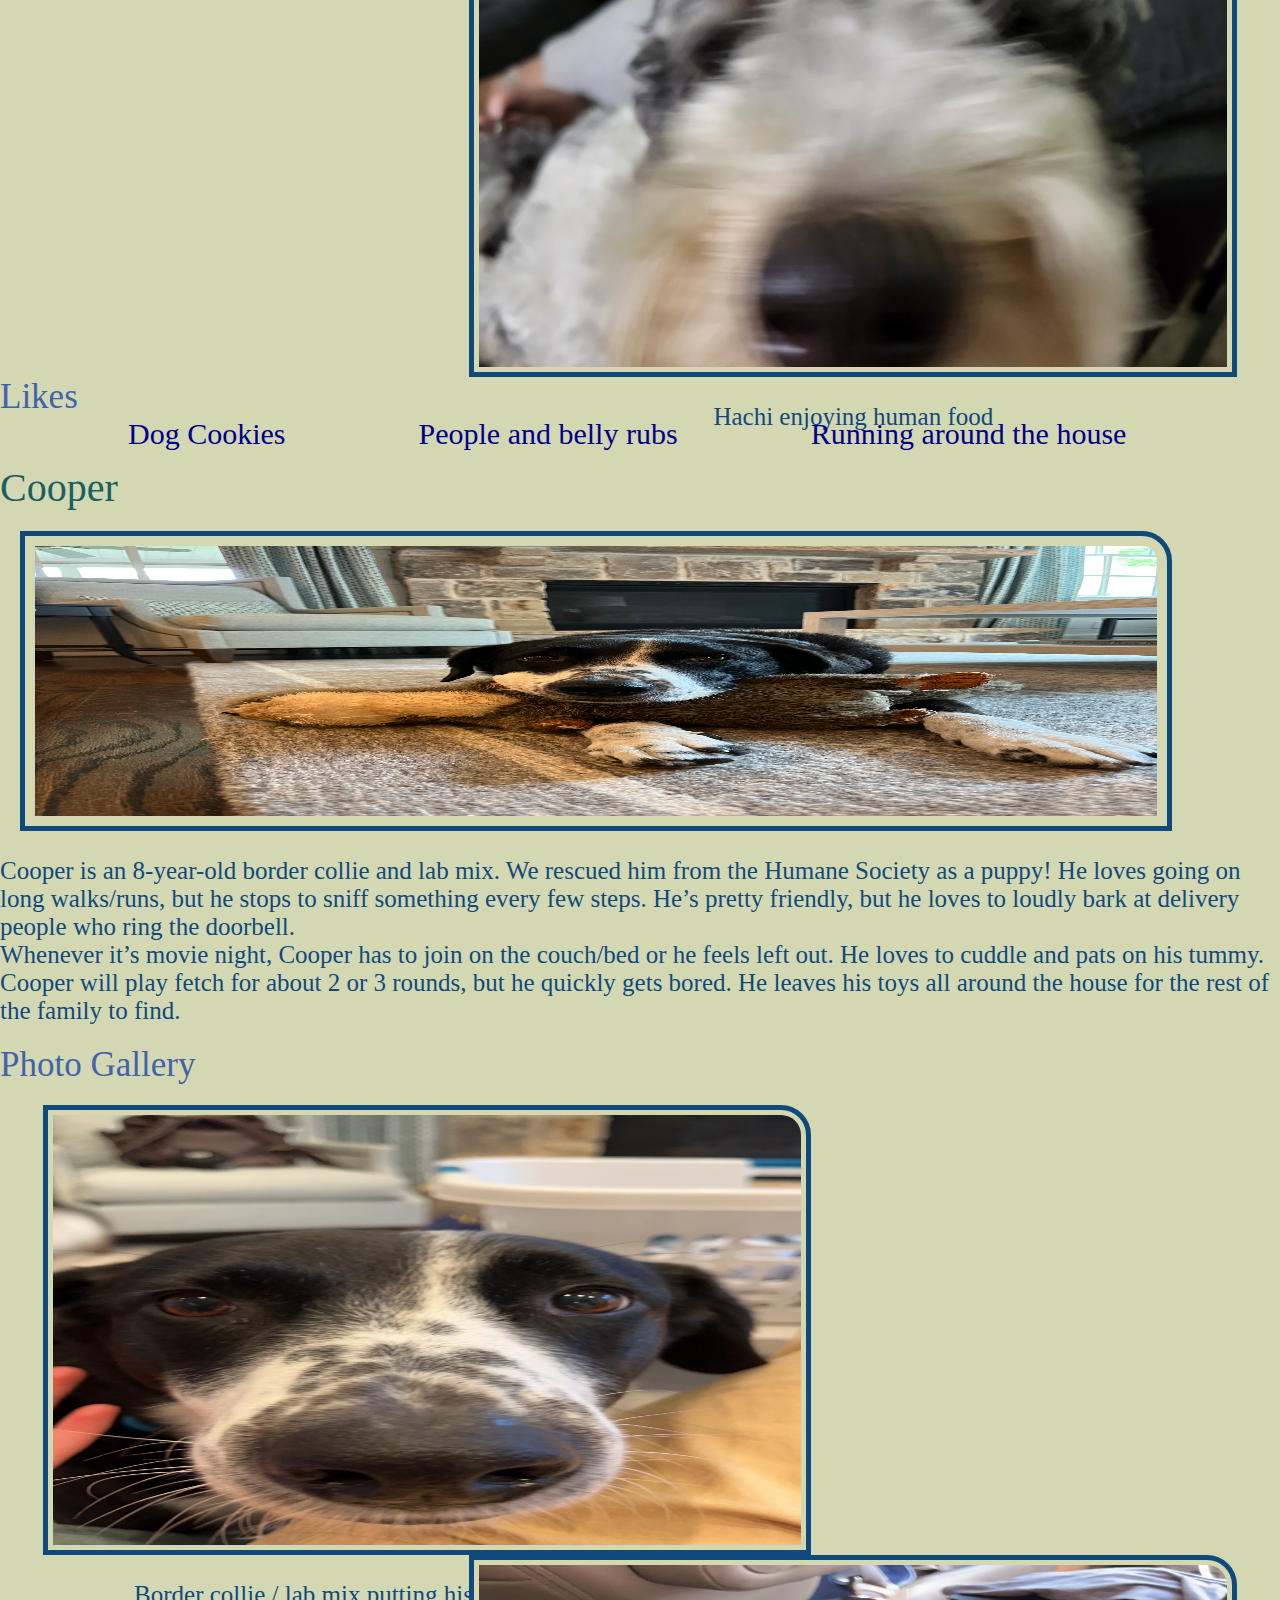
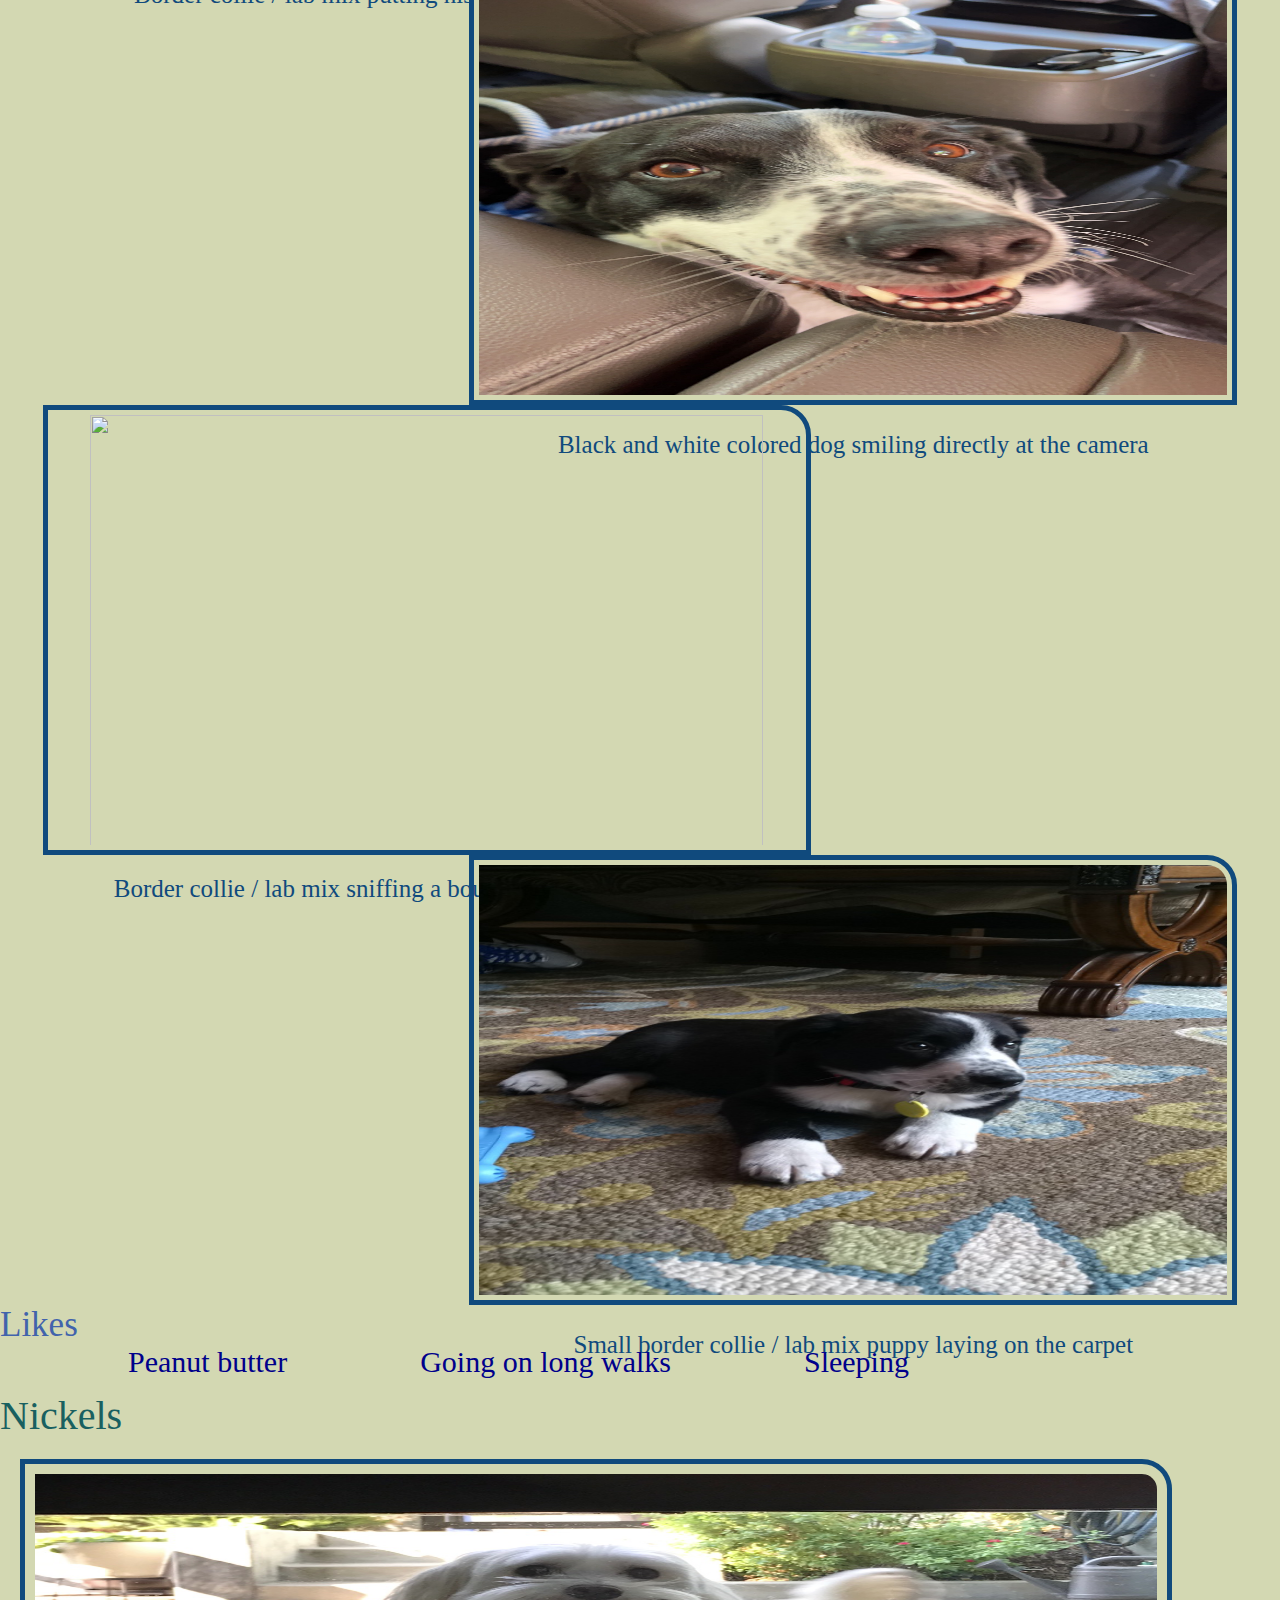
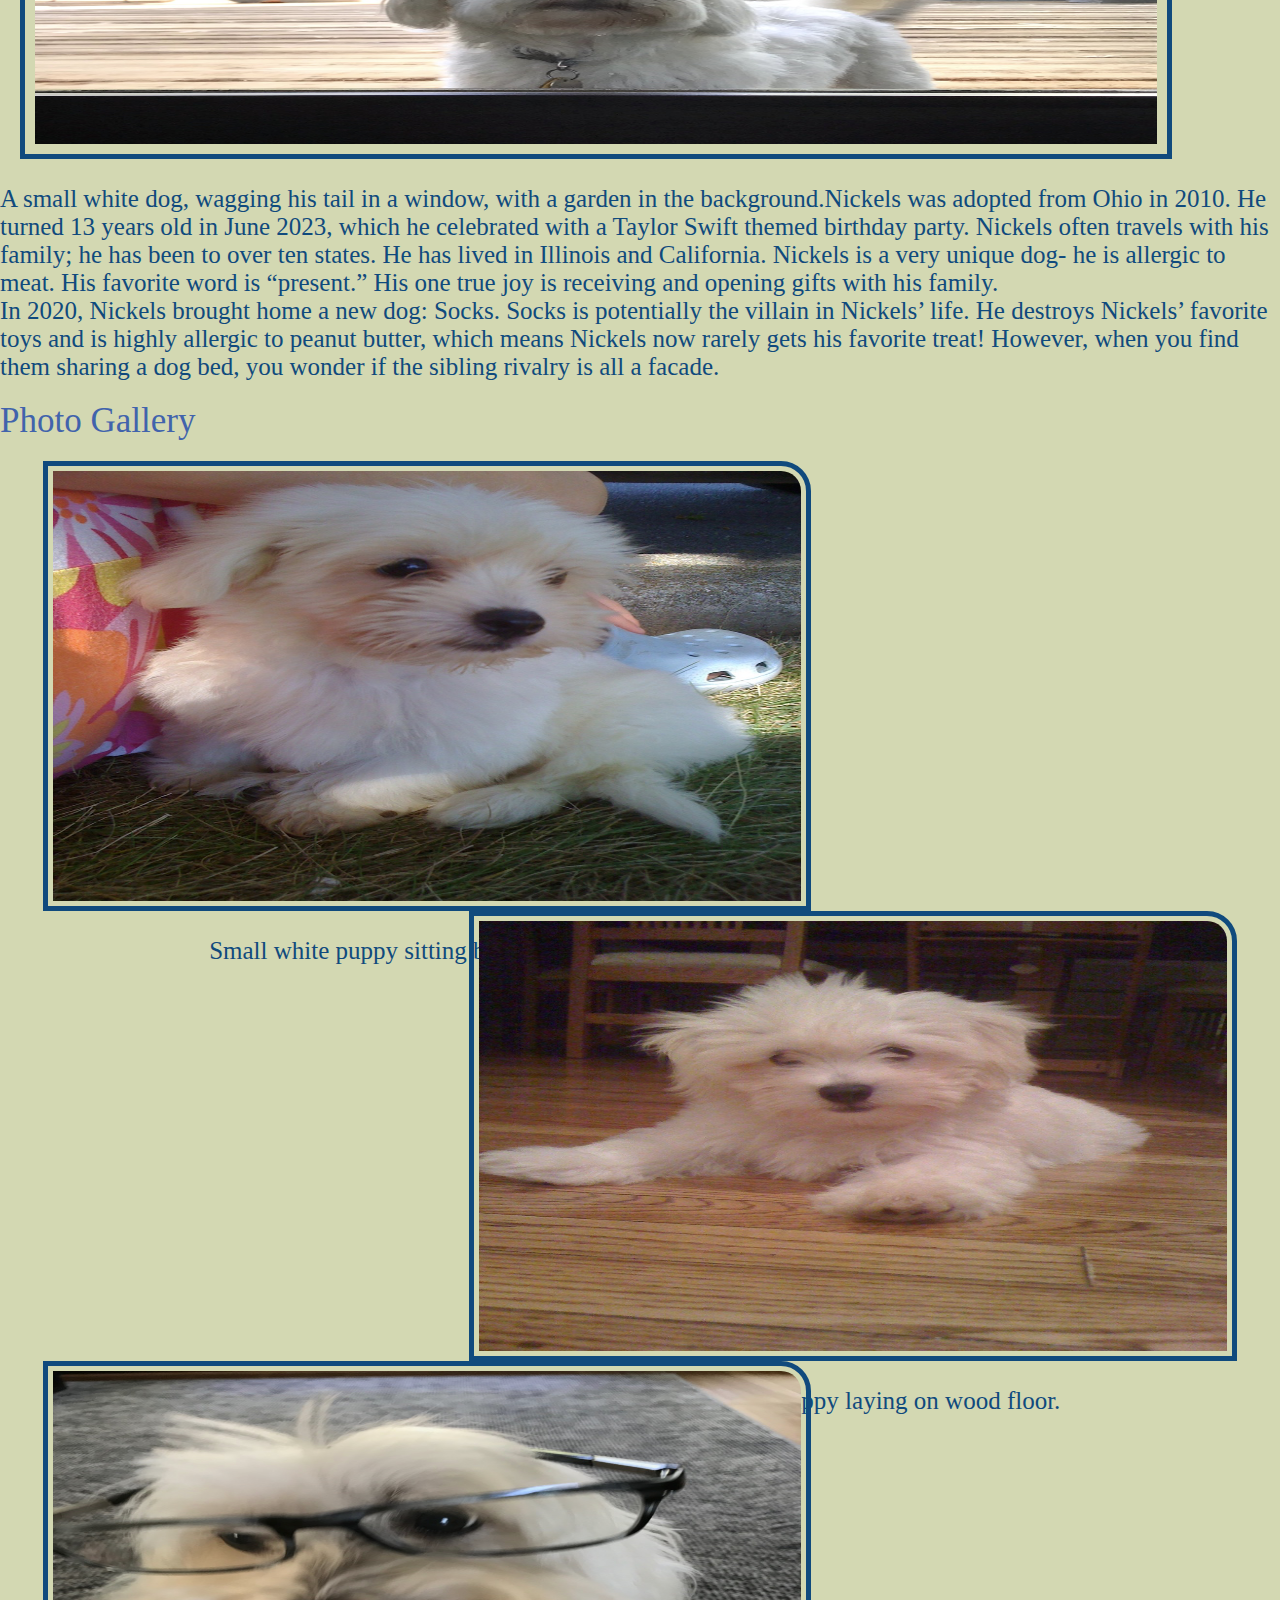
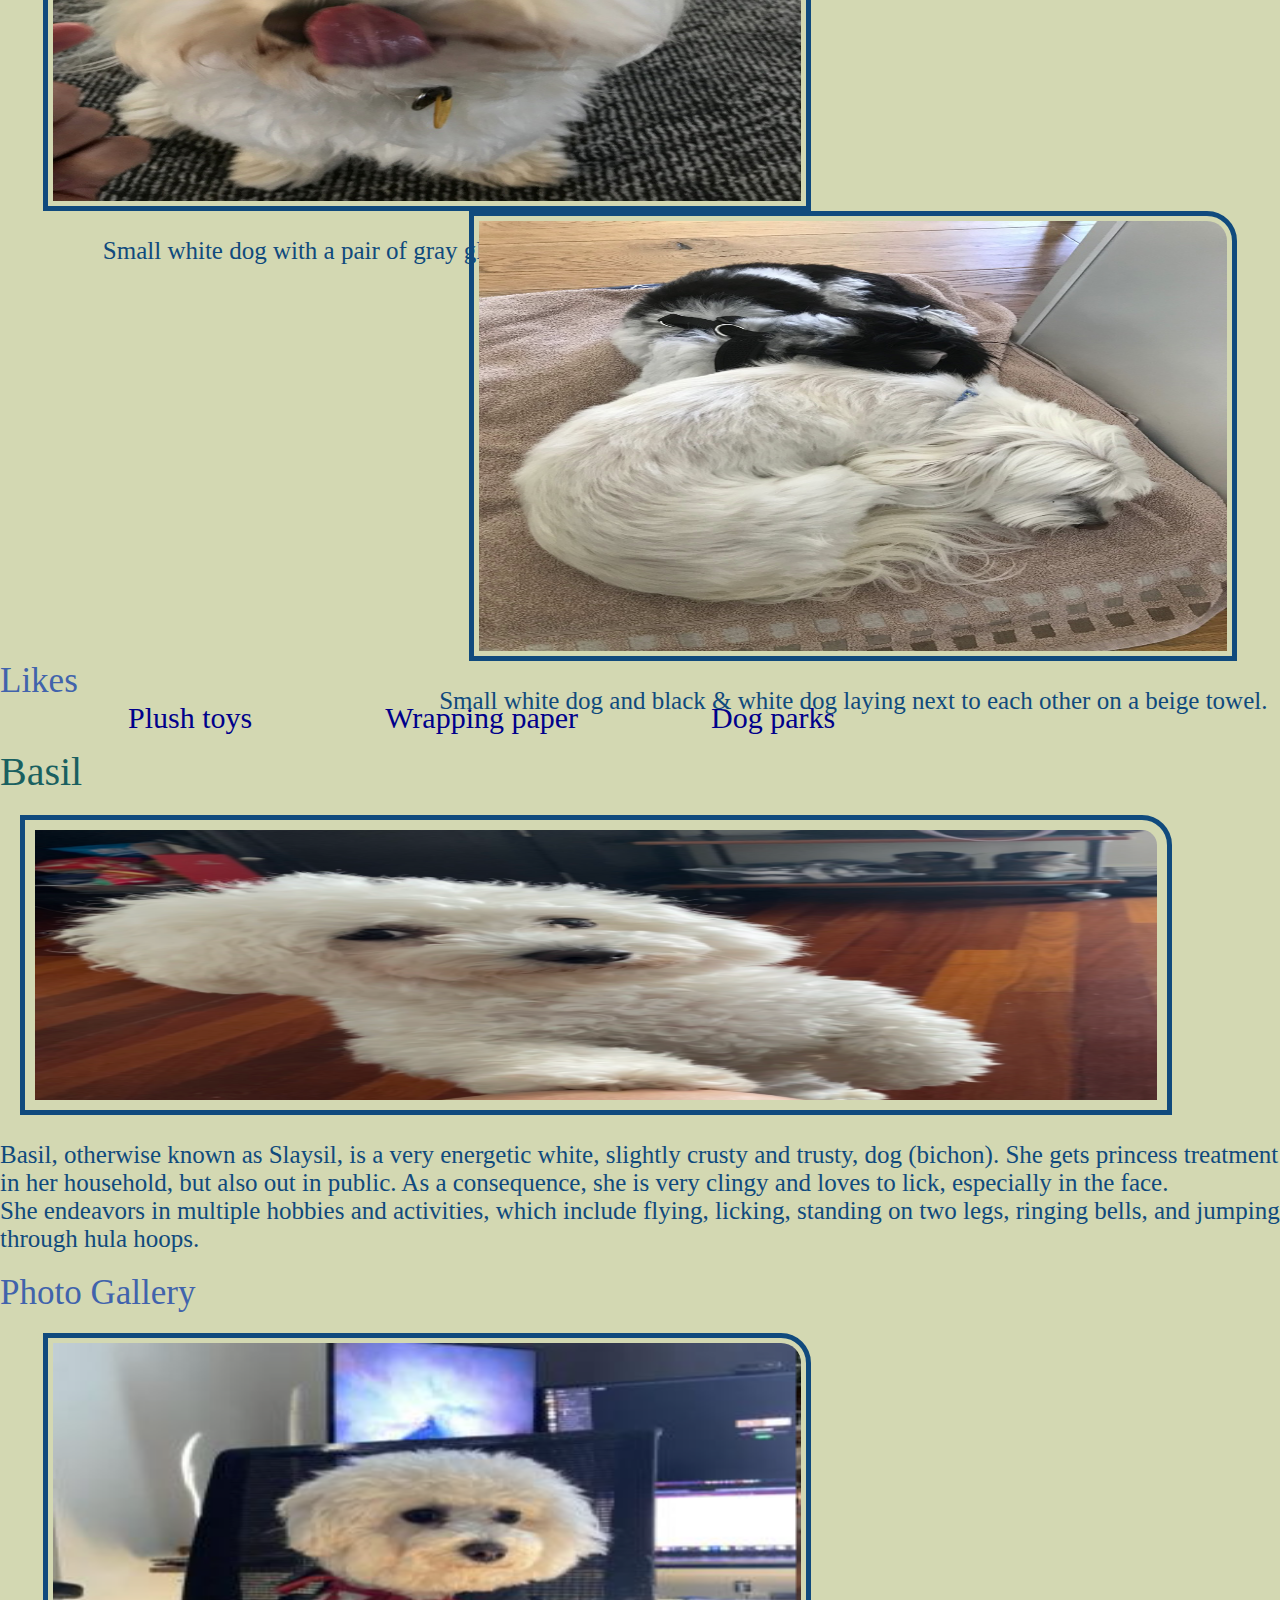
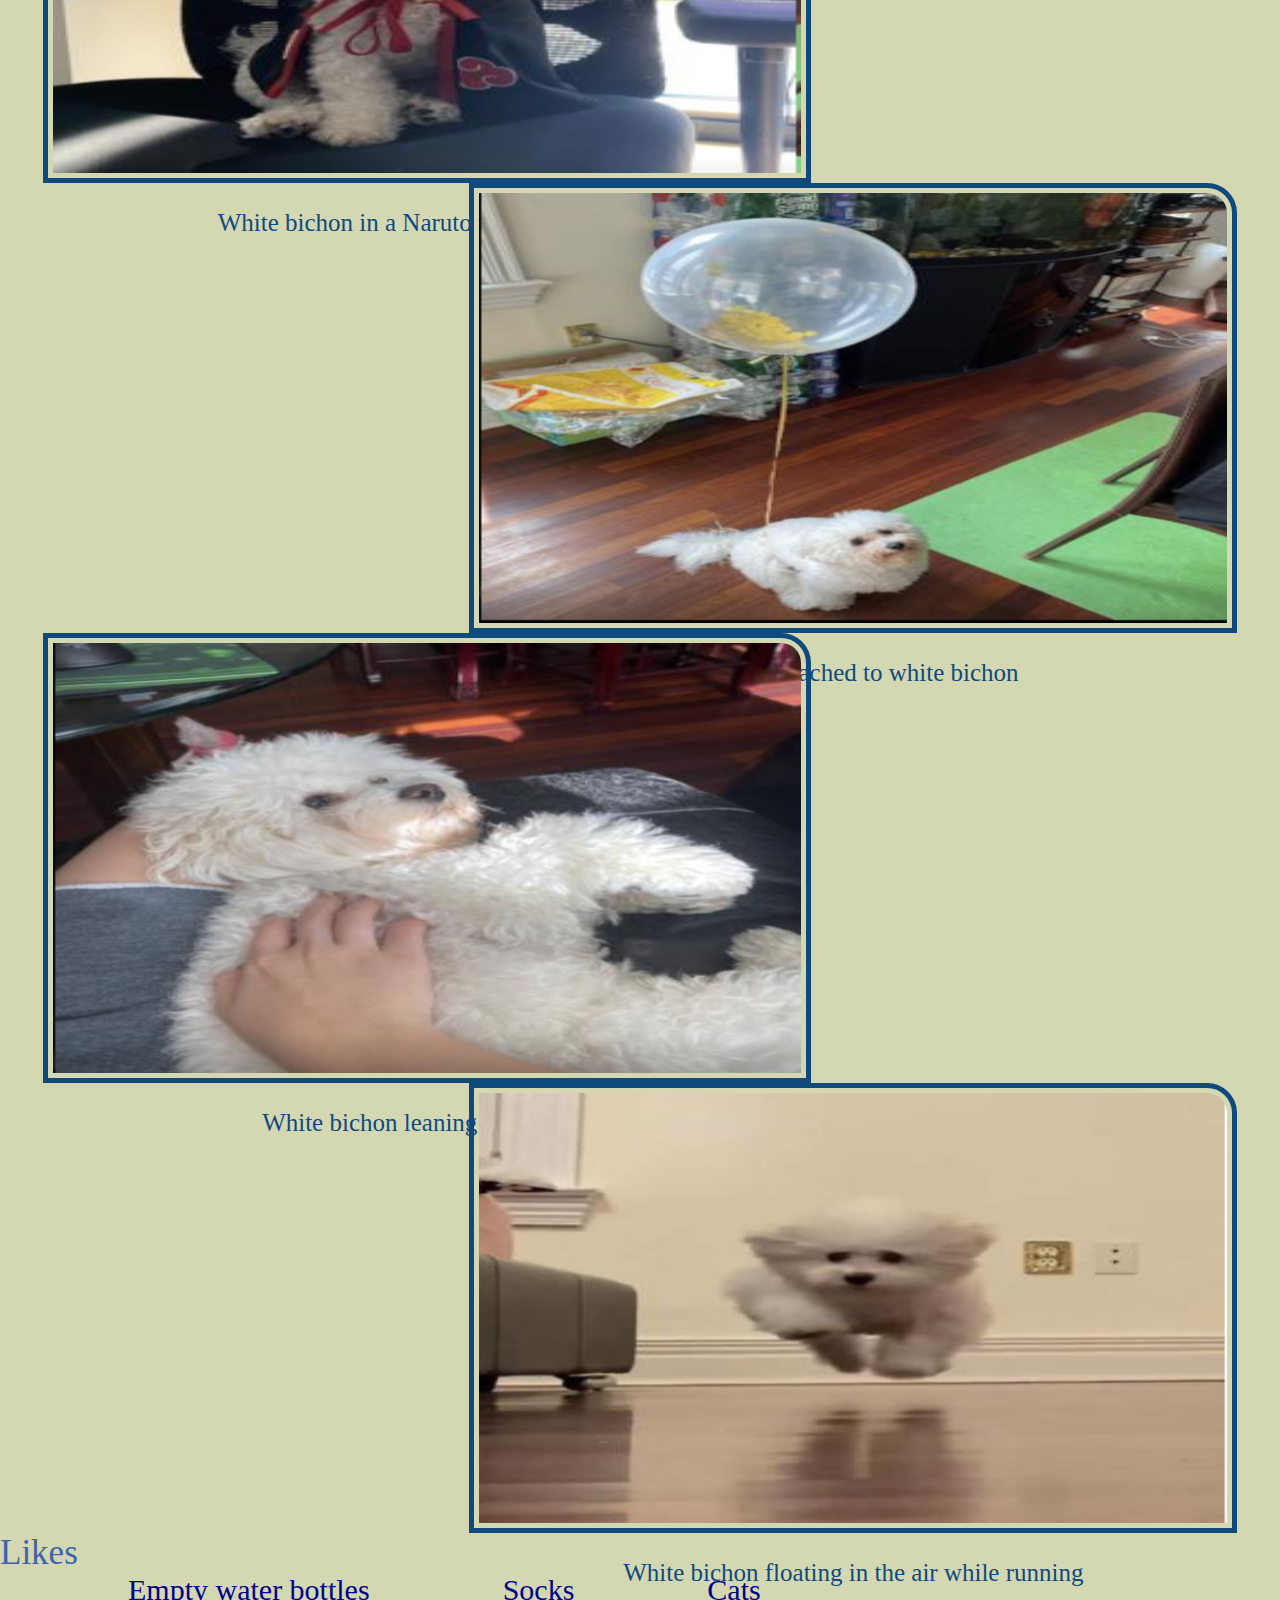
==== commit f411d1ef: "Add files via upload" ====
--- a/pets.html
+++ b/pets.html
@@ -6,7 +6,7 @@
     <meta name="viewport" content="width=device-width, initial-scale=1.0">
     <link rel="stylesheet" href="CSS/reset.css">
     <link rel="stylesheet" href="CSS/style.css">
-    <link rel="stylesheet"href="https://cdnjs.cloudflare.com/ajax/libs/animate.css/3.7.0/animate.min.css">
+    <link rel="stylesheet" href="https://cdnjs.cloudflare.com/ajax/libs/animate.css/3.7.0/animate.min.css">
 
     <title>Pets</title>
 
@@ -267,7 +267,7 @@
                     <div class="left">
                         <figure>
                             <img class="gallery" id="Nickels_Adoption_Day" width="200"
-                            src="images/Nickels_Adoption_Day.png" alt="" class="center">
+                            src="images/Nickels_Adoption_Day.png" alt="">
                             <figcaption>Small white puppy sitting by a child's shoe.</figcaption>
                         </figure>
                     </div>
@@ -275,7 +275,7 @@
                     <div class="right">
                         <figure>
                             <img class="gallery" id="Nickels_Puppy" width="200"
-                            src="images/Nickels_Puppy.png" alt="" class="center">
+                            src="images/Nickels_Puppy.png" alt="">
                             <figcaption>Fluffy white puppy laying on wood floor.</figcaption>
                         </figure>
                     </div>
--- a/CSS/style.css
+++ b/CSS/style.css
@@ -39,7 +39,7 @@
 
  li{
    margin-left: 10%;
-   color: #3566ff;
+   color: #00008b;
    height: 10px;
  }
 
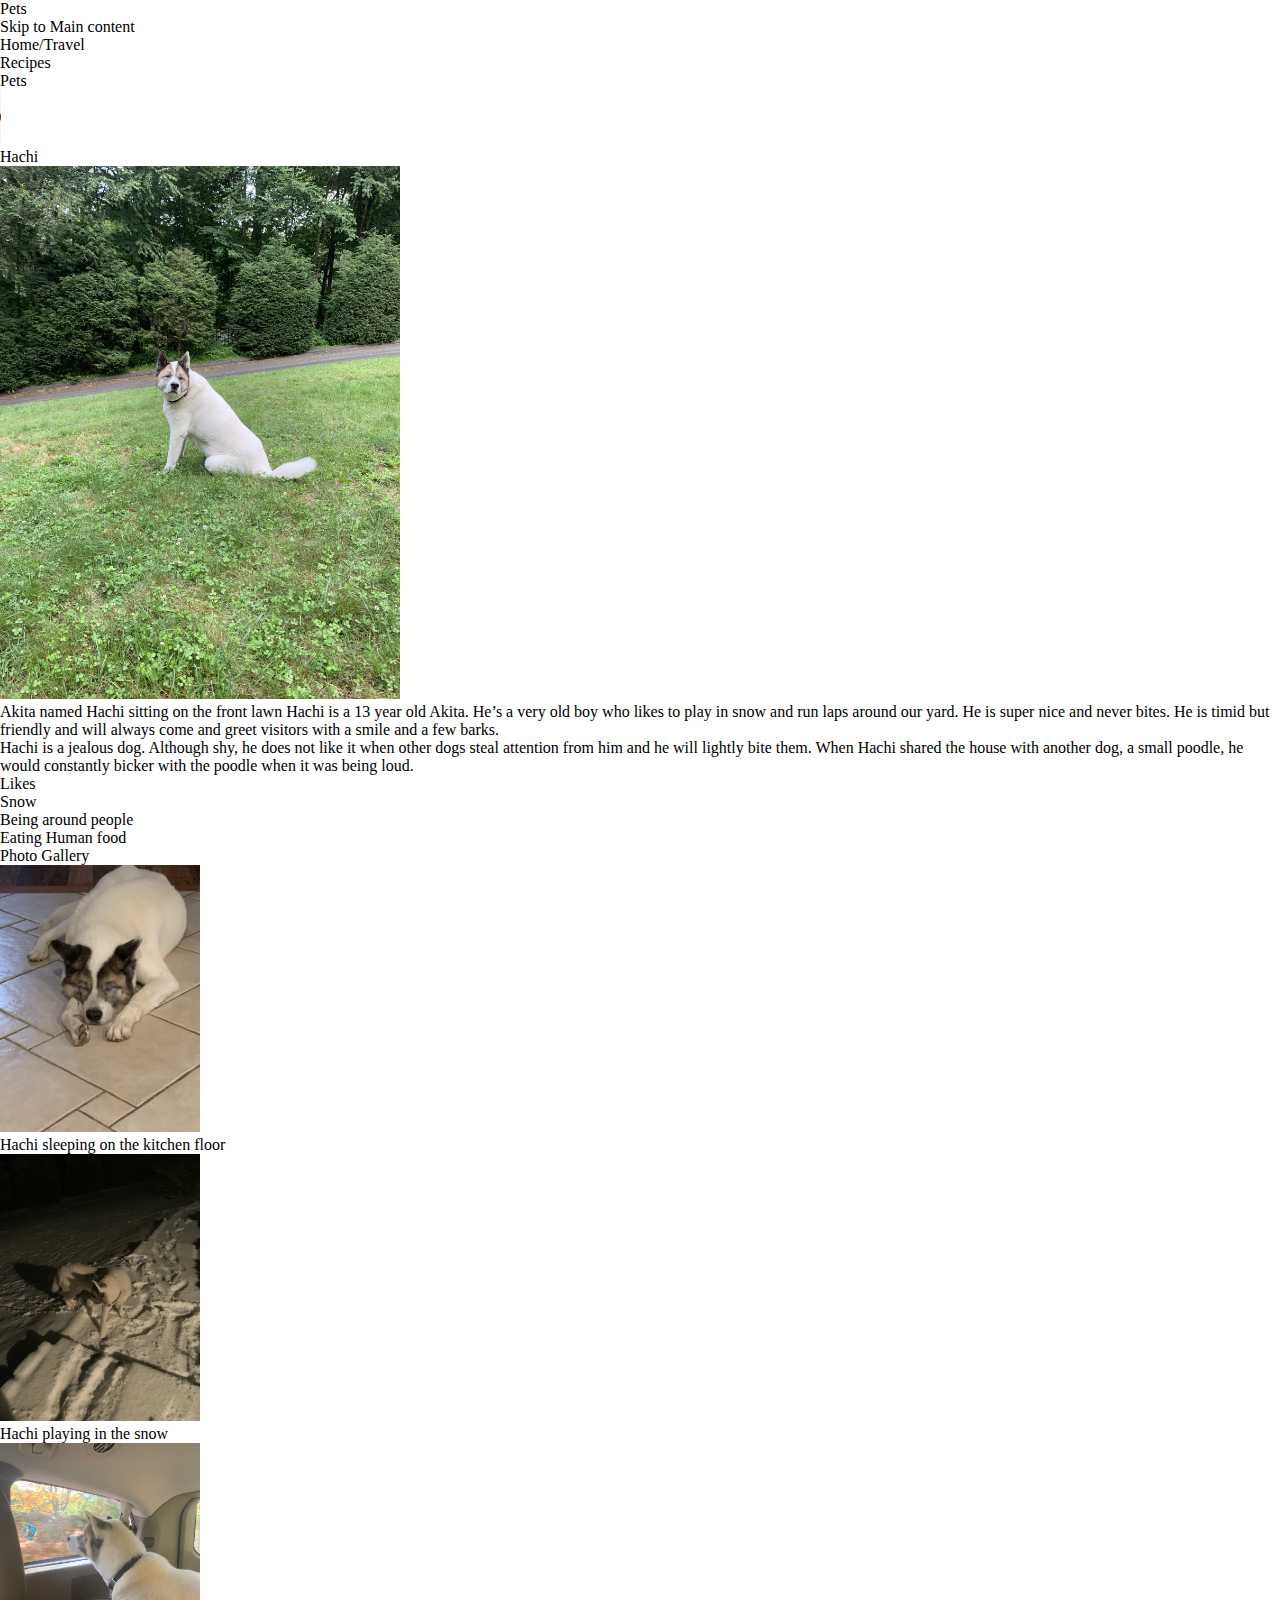
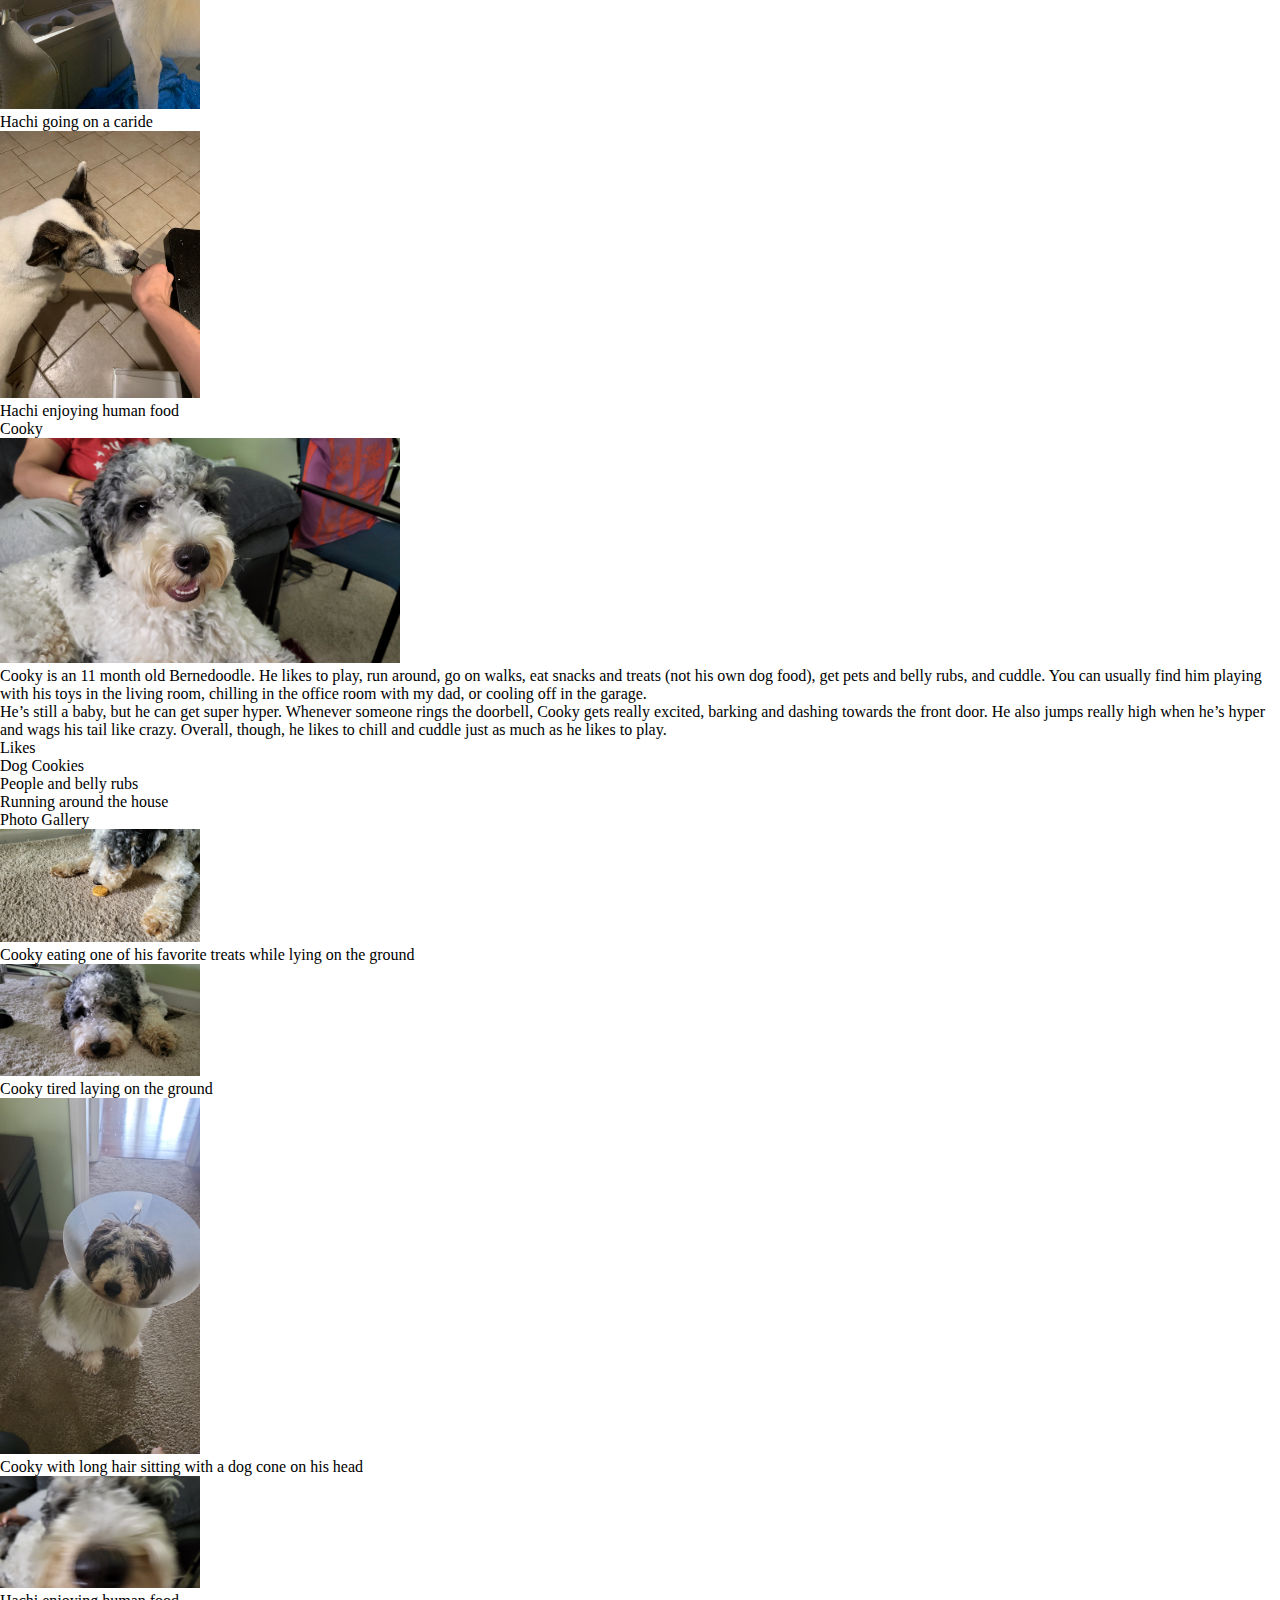
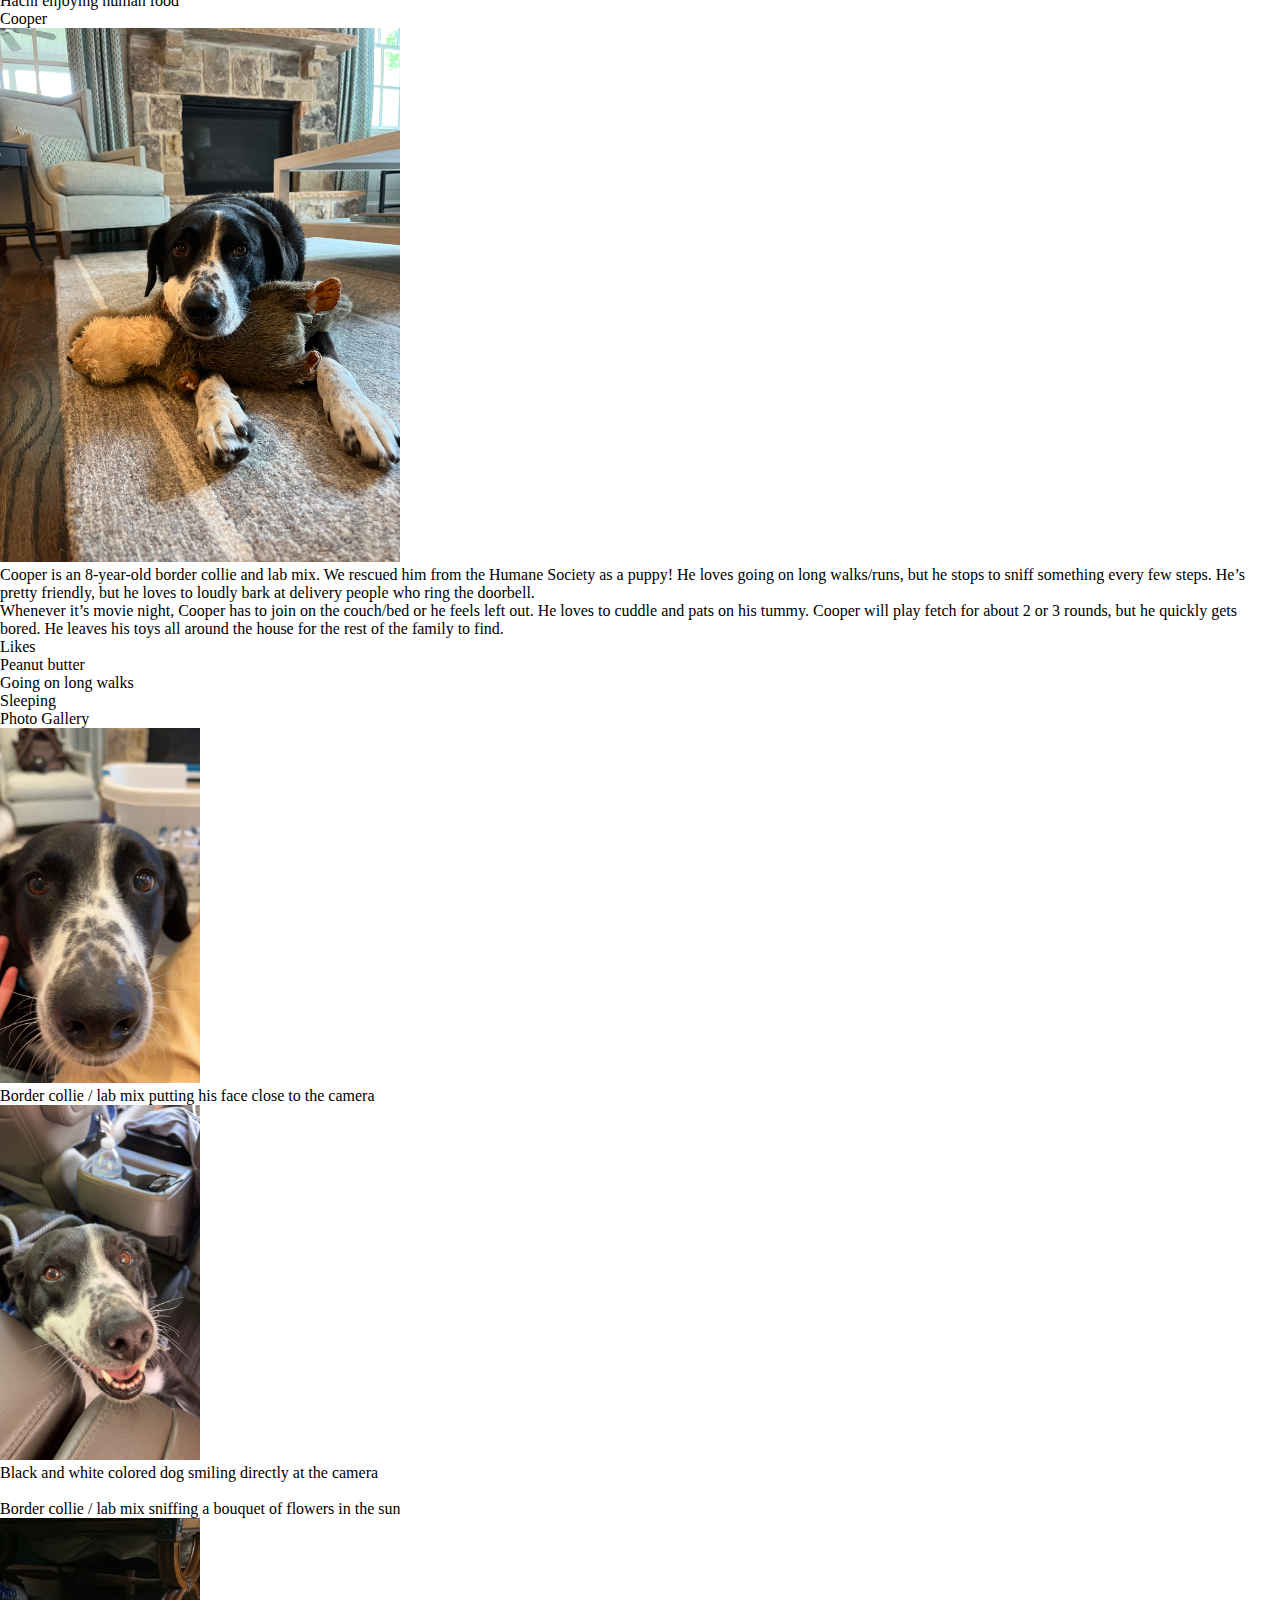
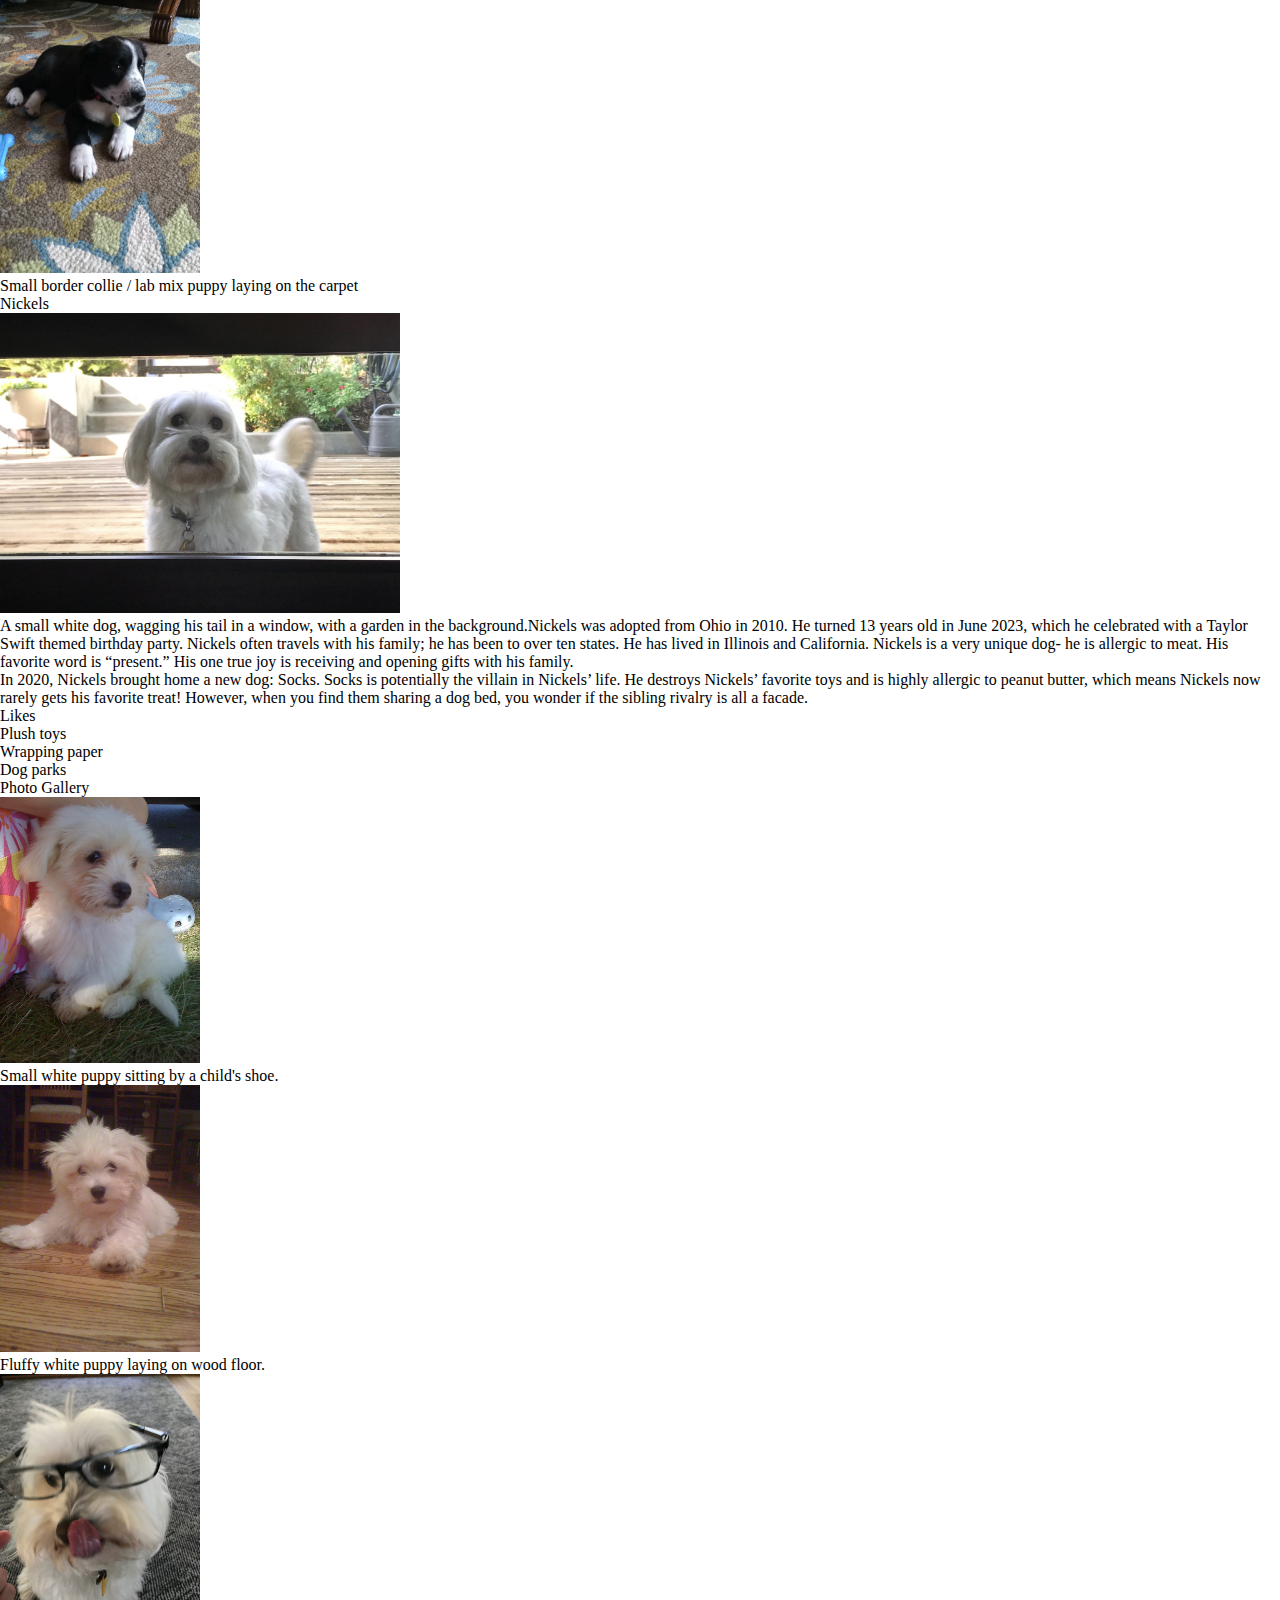
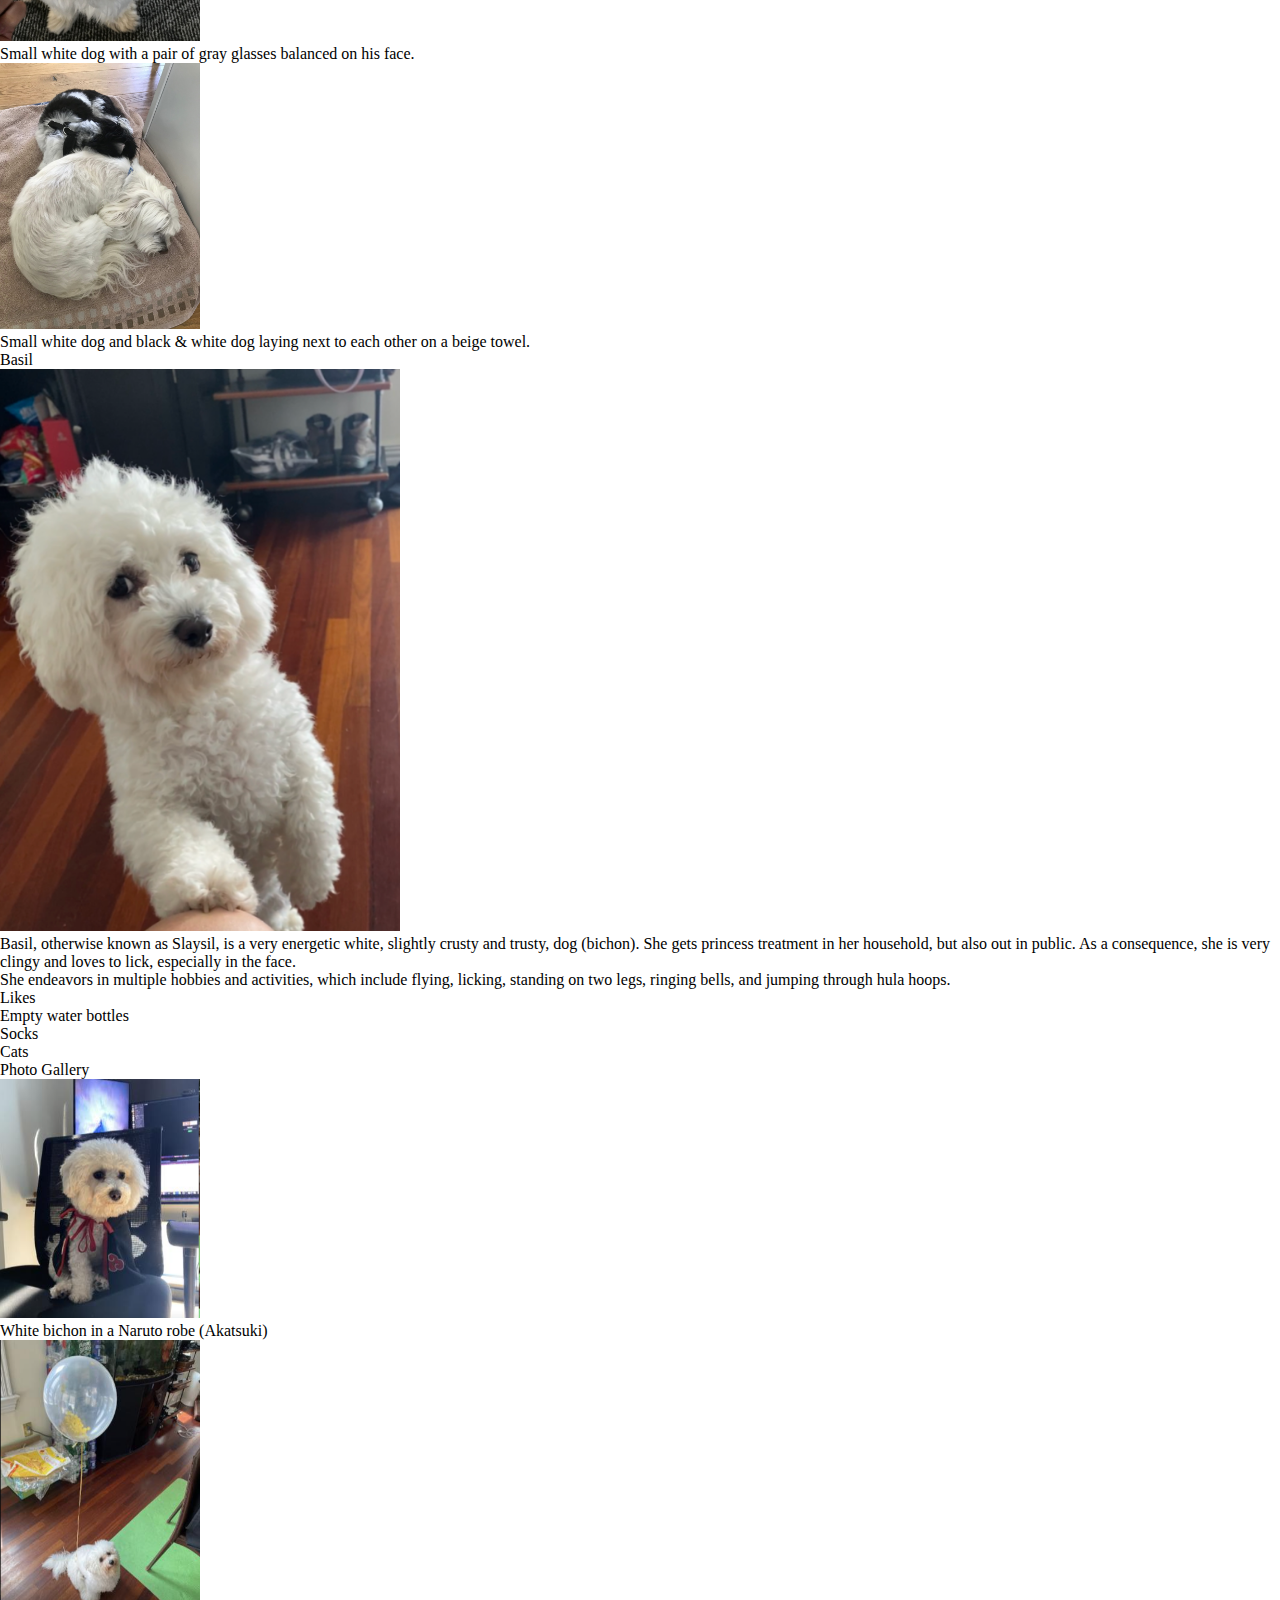
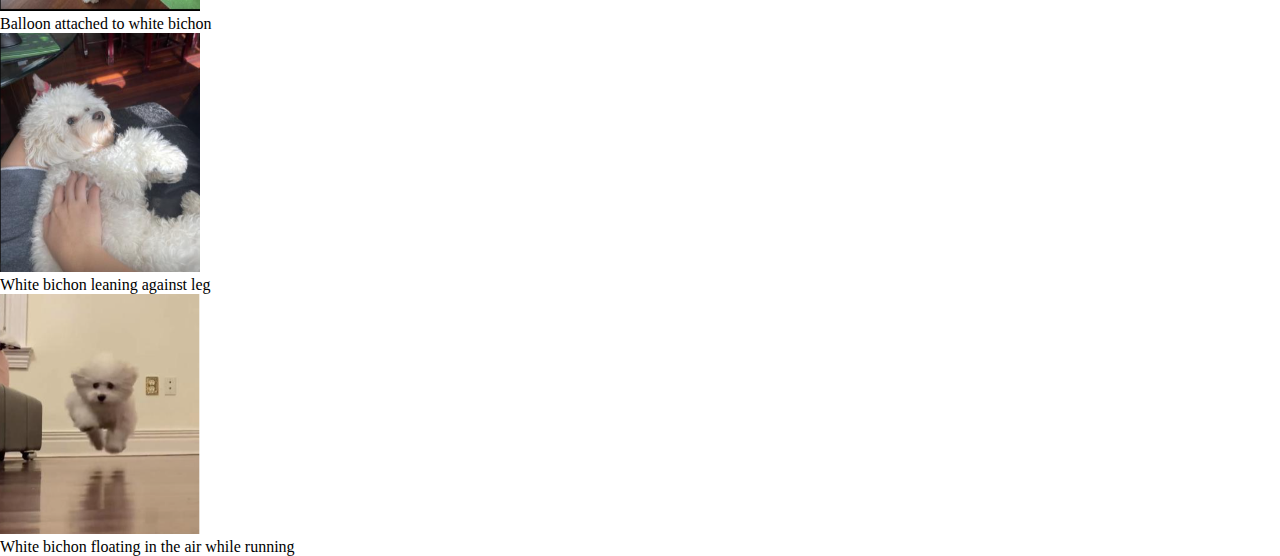
==== commit 85e6d87e: "Add files via upload" ====
--- a/pets.html
+++ b/pets.html
@@ -8,8 +8,15 @@
     <link rel="stylesheet" href="CSS/style.css">
     <link rel="stylesheet" href="https://cdnjs.cloudflare.com/ajax/libs/animate.css/3.7.0/animate.min.css">
 
+    <link rel="apple-touch-icon" sizes="180x180" href="favicon/apple-touch-icon.png">
+    <link rel="icon" type="image/png" sizes="32x32" href="favicon/favicon-32x32.png">
+    <link rel="icon" type="image/png" sizes="16x16" href="favicon/favicon-16x16.png">
+    <link rel="manifest" href="favicon/site.webmanifest">
+    <link rel="mask-icon" href="favicon/safari-pinned-tab.svg" color="#5bbad5">
+    <link rel="stylesheet" href="https://fonts.googleapis.com/css?family=Inter">
+    <meta name="msapplication-TileColor" content="#da532c">
+    <meta name="theme-color" content="#ffffff">
     <title>Pets</title>
-
 
 </head>
 <body>
@@ -52,55 +59,56 @@
                 another dog, a small poodle, he would constantly bicker
                     with the poodle when it was being loud.</p>
             
-            <h3>Photo Gallery </h3>
-            <div class="grid">
-                <div class="left">
-                    <figure>
-                        <img class="gallery" id="Hachi_sleeping" width="200"
-                        src="images/hachi_sleeping.jpg" 
-                        alt="">
-                        <figcaption>Hachi sleeping on the kitchen floor</figcaption>
-                    </figure>
-                </div>
-                
-                <div class="right">
-                    <figure>
-                        <img class="gallery" id="hachi_snow" width="200"
-                        src="images/hachi_snow.jpg" 
-                        alt="">
-                        <figcaption>Hachi playing in the snow</figcaption>
-                    </figure>
-                </div>
-                
-                
-                <div class="left">
-                    <figure>
-                        <img class="gallery" id="Hachi_carride" width="200"
-                        src="images/hachi_carride.jpg" 
-                        alt="">
-                        <figcaption>Hachi going on a caride</figcaption>
-                    </figure>
-                </div>
-                
-                <div class="right">
-                    <figure>
-                        <img class="gallery" id="hachi_eating" width="200"
-                        src="images/hachi_eating.jpg" 
-                        alt="">
-                        <figcaption>Hachi enjoying human food</figcaption>
-                    </figure>
-                </div>
-                
-            </div>
-            
-            
-            
             <h3>Likes</h3>
             <ul>
             <li>Snow</li>
             <li>Being around people</li>
             <li>Eating Human food</li>
-            </ul>
+            </ul>                    
+            <h3>Photo Gallery </h3>
+            <div class="grid">
+                <div class="left">
+                    <figure>
+                        <img class="gallery" id="Hachi_sleeping" width="200"
+                        src="images/hachi_sleeping.jpg" 
+                        alt="">
+                        <figcaption>Hachi sleeping on the kitchen floor</figcaption>
+                    </figure>
+                </div>
+                
+                <div class="right">
+                    <figure>
+                        <img class="gallery" id="hachi_snow" width="200"
+                        src="images/hachi_snow.jpg" 
+                        alt="">
+                        <figcaption>Hachi playing in the snow</figcaption>
+                    </figure>
+                </div>
+                
+                
+                <div class="left">
+                    <figure>
+                        <img class="gallery" id="Hachi_carride" width="200"
+                        src="images/hachi_carride.jpg" 
+                        alt="">
+                        <figcaption>Hachi going on a caride</figcaption>
+                    </figure>
+                </div>
+                
+                <div class="right">
+                    <figure>
+                        <img class="gallery" id="hachi_eating" width="200"
+                        src="images/hachi_eating.jpg" 
+                        alt="">
+                        <figcaption>Hachi enjoying human food</figcaption>
+                    </figure>
+                </div>
+                
+            </div>
+            
+            
+            
+            
 
             <!--Matthew Sun -->
             
@@ -127,53 +135,54 @@
                 and wags his tail like crazy. Overall, though, he likes to chill
                 and cuddle just as much as he likes to play.
             </p>
-            <h3>Photo Gallery </h3>
-            <div class="grid">
-                <div class="left">
-                    <figure>
-                        <img class="gallery" id="cookytreat" width="200"
-                        src="images/cookytreat.jpg" 
-                        alt="">
-                        <figcaption>Cooky eating one of his favorite treats while lying on the ground</figcaption>
-                    </figure>
-                </div>
-                
-                <div class="right">
-                    <figure>
-                        <img class="gallery" id="cookytired" width="200"
-                        src="images/cookytired.jpg" 
-                        alt="">
-                        <figcaption>Cooky tired laying on the ground</figcaption>
-                    </figure>
-                </div>
-                
-                
-                <div class="left">
-                    <figure>
-                        <img class="gallery" id="cookycone" width="200"
-                        src="images/cookycone.jpg" 
-                        alt="">
-                        <figcaption>Cooky with long hair sitting with a dog cone on his head</figcaption>
-                    </figure>
-                </div>
-                
-                <div class="right">
-                    <figure>
-                        <img class="gallery" id="cookyzoom" width="200"
-                        src="images/cookyzoom.jpg" 
-                        alt="">
-                        <figcaption>Hachi enjoying human food</figcaption>
-                    </figure>
-                </div>
-                
-            </div>
-        
             <h3>Likes</h3>
             <ul>
             <li>Dog Cookies</li>
             <li>People and belly rubs</li>
             <li>Running around the house</li>
             </ul>
+            <h3>Photo Gallery </h3>
+            <div class="grid">
+                <div class="left">
+                    <figure>
+                        <img class="gallery" id="cookytreat" width="200"
+                        src="images/cookytreat.jpg" 
+                        alt="">
+                        <figcaption>Cooky eating one of his favorite treats while lying on the ground</figcaption>
+                    </figure>
+                </div>
+                
+                <div class="right">
+                    <figure>
+                        <img class="gallery" id="cookytired" width="200"
+                        src="images/cookytired.jpg" 
+                        alt="">
+                        <figcaption>Cooky tired laying on the ground</figcaption>
+                    </figure>
+                </div>
+                
+                
+                <div class="left">
+                    <figure>
+                        <img class="gallery" id="cookycone" width="200"
+                        src="images/cookycone.jpg" 
+                        alt="">
+                        <figcaption>Cooky with long hair sitting with a dog cone on his head</figcaption>
+                    </figure>
+                </div>
+                
+                <div class="right">
+                    <figure>
+                        <img class="gallery" id="cookyzoom" width="200"
+                        src="images/cookyzoom.jpg" 
+                        alt="">
+                        <figcaption>Hachi enjoying human food</figcaption>
+                    </figure>
+                </div>
+                
+            </div>
+        
+            
         
             <!--Saicharan Vemuri -->
             
@@ -195,7 +204,12 @@
                     <p>Whenever it’s movie night, Cooper has to join on the couch/bed or he feels left out. He loves
                     to cuddle and pats on his tummy. Cooper will play fetch for about 2 or 3 rounds, but he
                     quickly gets bored. He leaves his toys all around the house for the rest of the family to find.</p>
-                
+                    <h3>Likes</h3>
+                    <ul>
+                        <li>Peanut butter</li>
+                        <li>Going on long walks</li>
+                        <li>Sleeping</li>
+                    </ul>
                     <h3>Photo Gallery </h3>
                     <div class="grid">
                         <div class="left">
@@ -234,12 +248,7 @@
                     </div>
                 
                 
-                <h3>Likes</h3>
-                <ul>
-                    <li>Peanut butter</li>
-                    <li>Going on long walks</li>
-                    <li>Sleeping</li>
-                </ul>
+                
                 <!-- Chloe Emch -->
                 
         </div>
@@ -261,7 +270,12 @@
             life. He destroys Nickels’ favorite toys and is highly allergic to peanut butter, which means 
             Nickels now rarely gets his favorite treat! However, when you find them sharing a dog bed, you
                 wonder if the sibling rivalry is all a facade.</p>
-        
+                <h3>Likes</h3>
+            <ul>
+                <li>Plush toys</li>
+                <li>Wrapping paper</li>
+                <li>Dog parks</li>
+            </ul>
                 <h3>Photo Gallery </h3>
                 <div class="grid">
                     <div class="left">
@@ -301,12 +315,7 @@
             
             
                 <div>
-            <h3>Likes</h3>
-            <ul>
-                <li>Plush toys</li>
-                <li>Wrapping paper</li>
-                <li>Dog parks</li>
-            </ul></div>
+            
             
         </div>
 
@@ -326,50 +335,51 @@
         
             <p>She endeavors in multiple hobbies and activities, which include flying, licking, 
                 standing on two legs, ringing bells, and jumping through hula hoops.</p>
-        
-            <h3>Photo Gallery</h3>
-            <div class="grid">
-                <div class="left">
-                    <figure>
-                        <img class="gallery" width="200" id="naruto_basil" 
-                        src="images/naruto_basil.png" alt="">
-                        <figcaption>White bichon in a Naruto robe (Akatsuki)</figcaption>
-                    </figure>
-                </div>
-                
-                <div class="right">
-                    <figure>
-                        <img class="gallery" width="200" id="balloosil"
-                        src="images/balloosil.png" alt="">
-                        <figcaption>Balloon attached to white bichon</figcaption>
-                    </figure>
-                </div>
-                
-                
-                <div class="left">
-                    <figure>
-                        <img class="gallery" width="200" id="pet_me"
-                        src="images/pet_me.png" alt="">
-                        <figcaption>White bichon leaning against leg</figcaption>
-                    </figure>
-                </div>
-                
-                <div class="right">
-                    <figure>
-                        <img class="gallery" width="200" id="superbasil_HOP" 
-                        src="images/superbasil_HOP.png" alt="">
-                        <figcaption>White bichon floating in the air while running</figcaption>
-                    </figure>
-                </div>
-                
-            </div>
-        
             <h3>Likes</h3>
             <ul>
                 <li>Empty water bottles</li>
                 <li>Socks</li>
                 <li>Cats</li>
             </ul>
+            <h3>Photo Gallery</h3>
+            <div class="grid">
+                <div class="left">
+                    <figure>
+                        <img class="gallery" width="200" id="naruto_basil" 
+                        src="images/naruto_basil.png" alt="">
+                        <figcaption>White bichon in a Naruto robe (Akatsuki)</figcaption>
+                    </figure>
+                </div>
+                
+                <div class="right">
+                    <figure>
+                        <img class="gallery" width="200" id="balloosil"
+                        src="images/balloosil.png" alt="">
+                        <figcaption>Balloon attached to white bichon</figcaption>
+                    </figure>
+                </div>
+                
+                
+                <div class="left">
+                    <figure>
+                        <img class="gallery" width="200" id="pet_me"
+                        src="images/pet_me.png" alt="">
+                        <figcaption>White bichon leaning against leg</figcaption>
+                    </figure>
+                </div>
+                
+                <div class="right">
+                    <figure>
+                        <img class="gallery" width="200" id="superbasil_HOP" 
+                        src="images/superbasil_HOP.png" alt="">
+                        <figcaption>White bichon floating in the air while running</figcaption>
+                    </figure>
+                </div>
+                
+            </div>
+        
+            
+            
         
             <!-- Bianca and Alina -->
         </div>
@@ -377,6 +387,23 @@
     
         
     </main>
+    <script>
+        document.body.onload=function(){
+            var m = window.matchMedia('(min-width: 900px)');
+            gridResize(m);
+        }
+        function gridResize(media) {
+            
+            if (media.matches) {
+                console.log("Loading");
+                let grids=document.querySelectorAll(".grid");
+                for(let i=0; i<grids.length; i++){
+                    console.log("Grid fixed");
+                    grids[i].style.gridTemplateColumns = "1fr 1fr 1fr 1fr";
+                }
+            }
+        }
+    </script>
 </body>
 </html>
         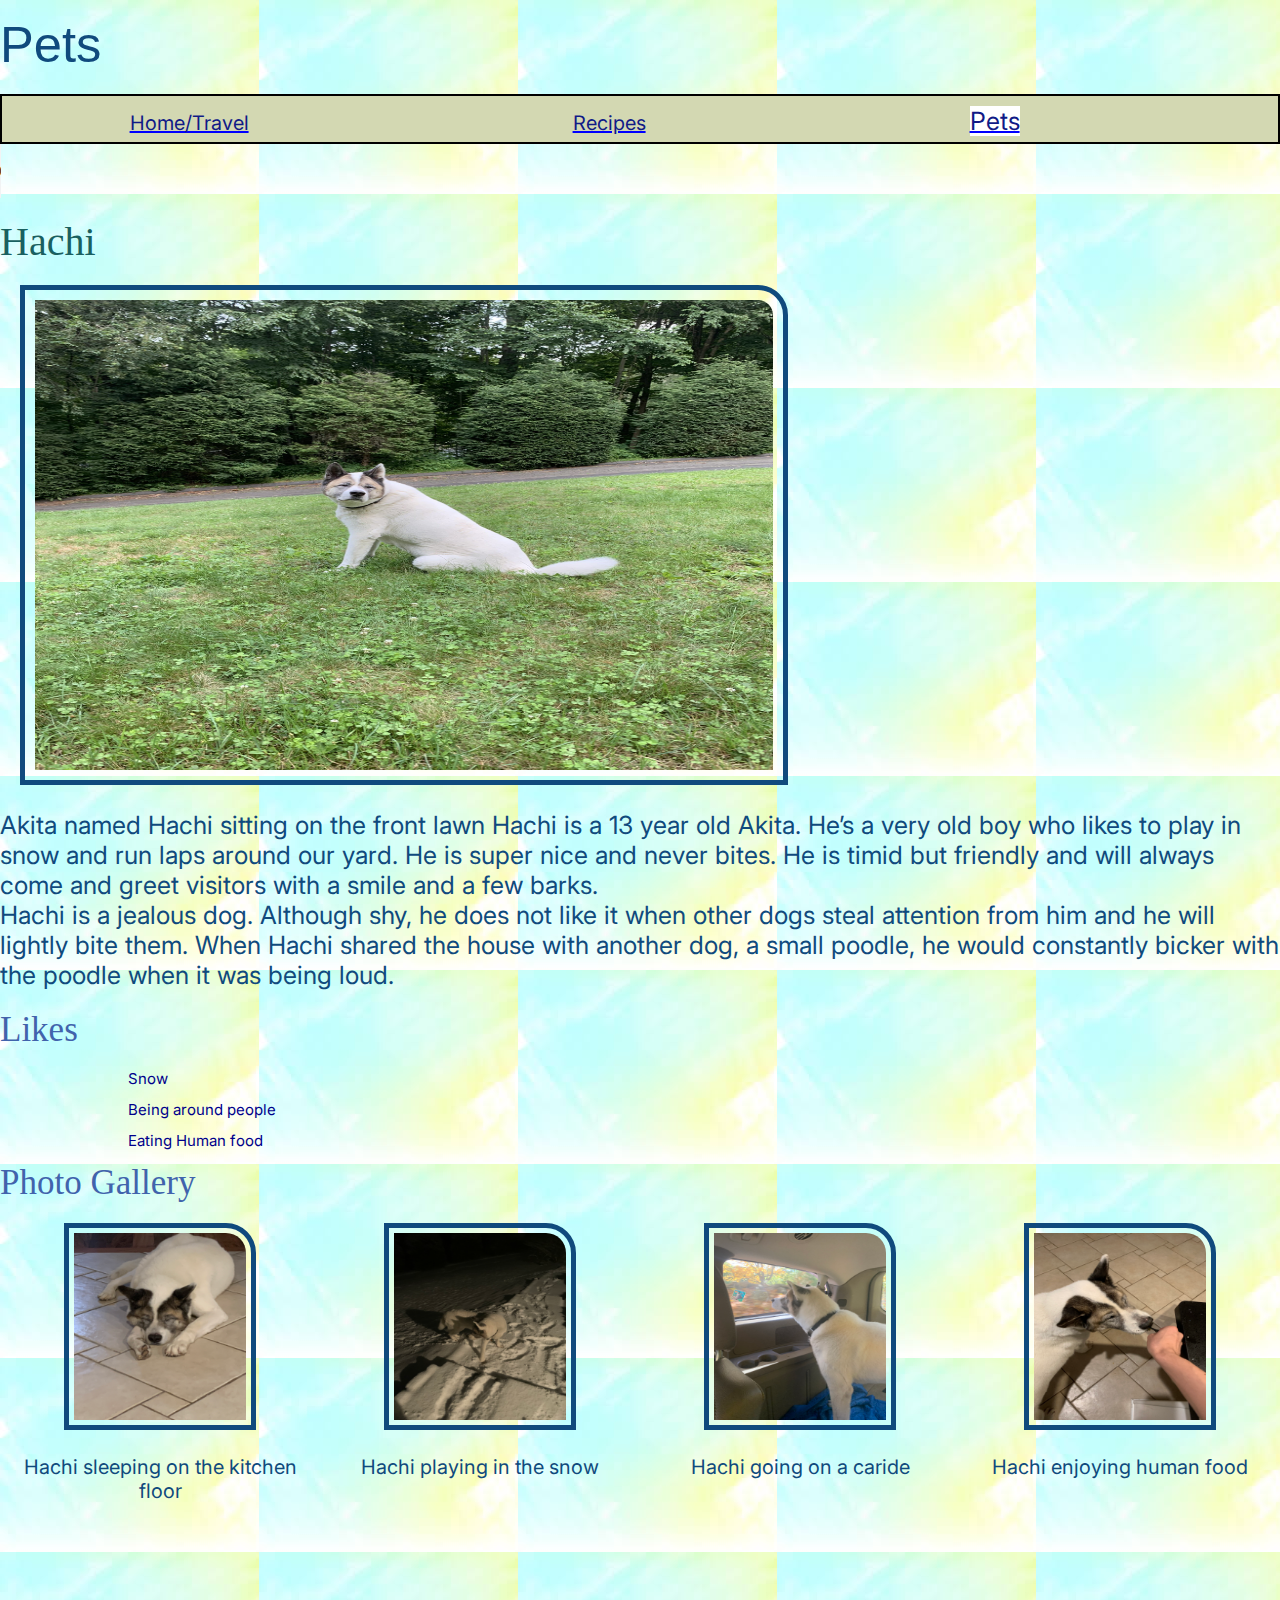
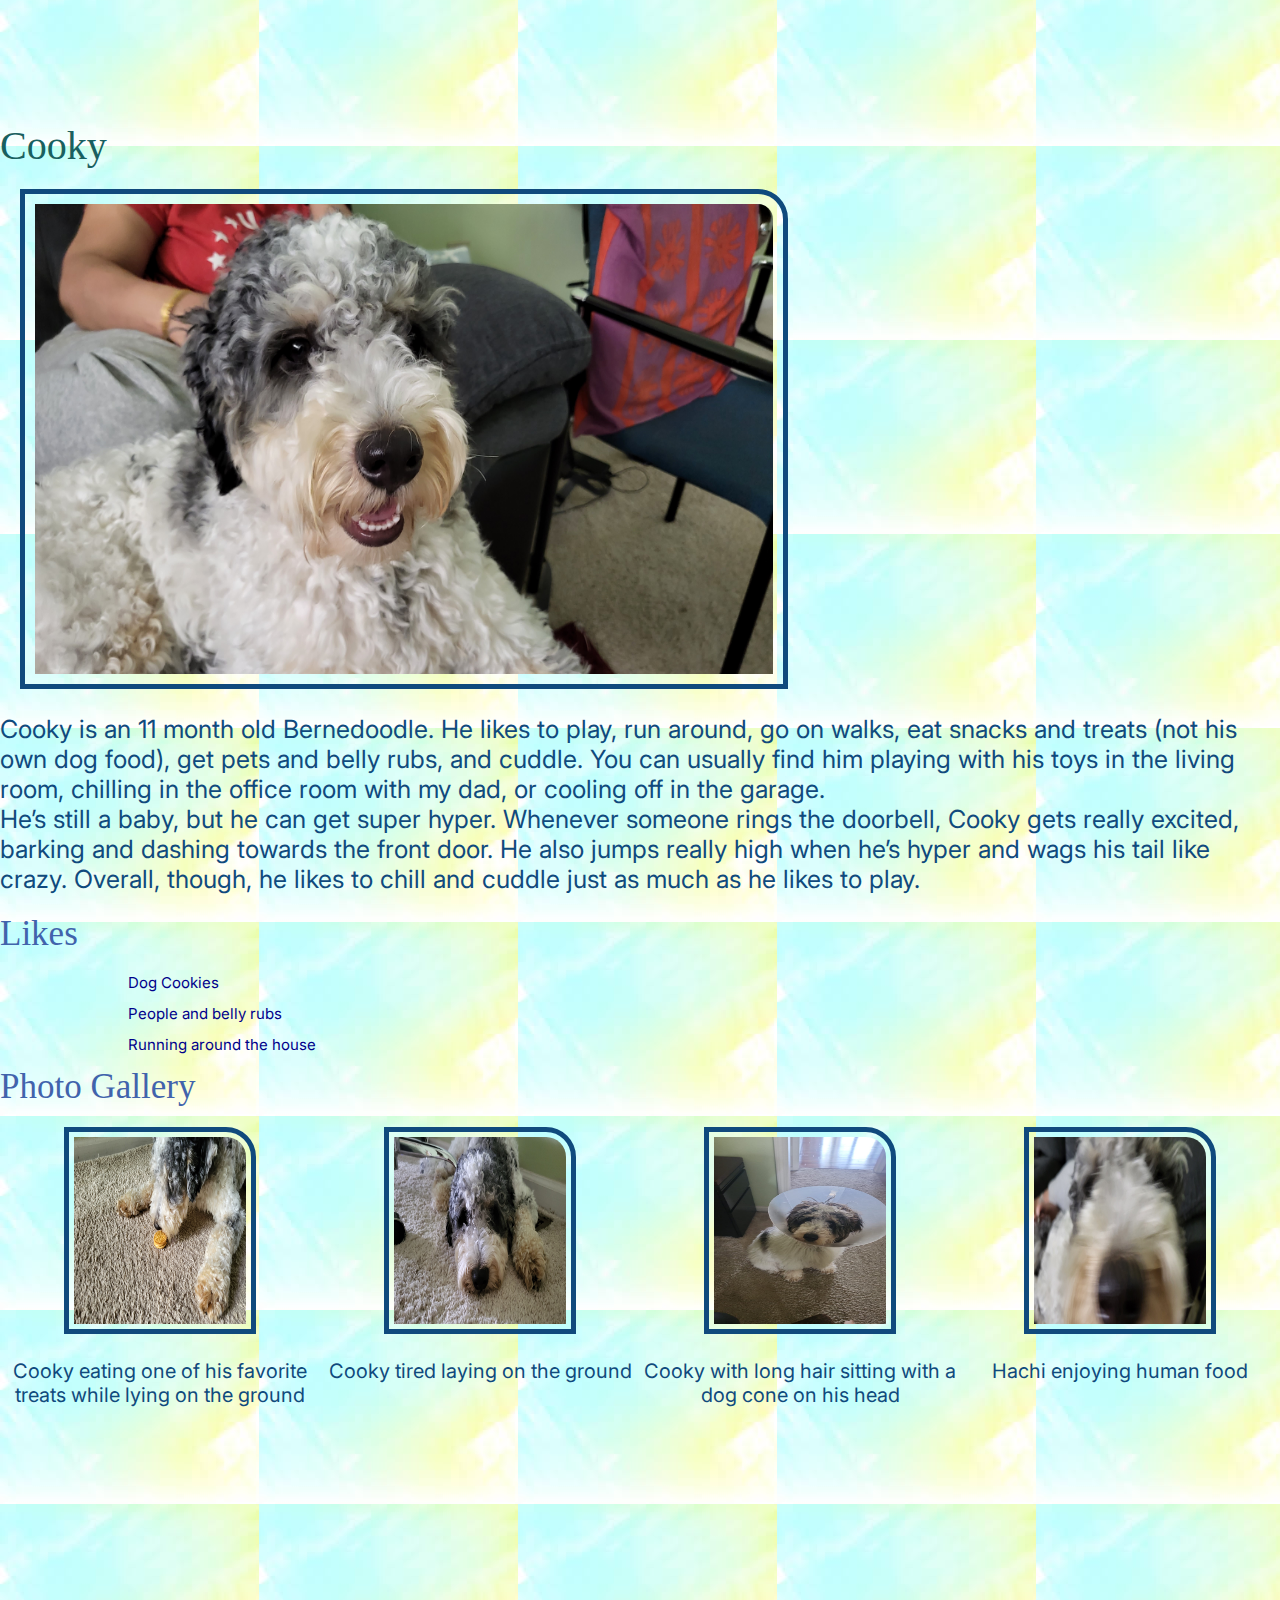
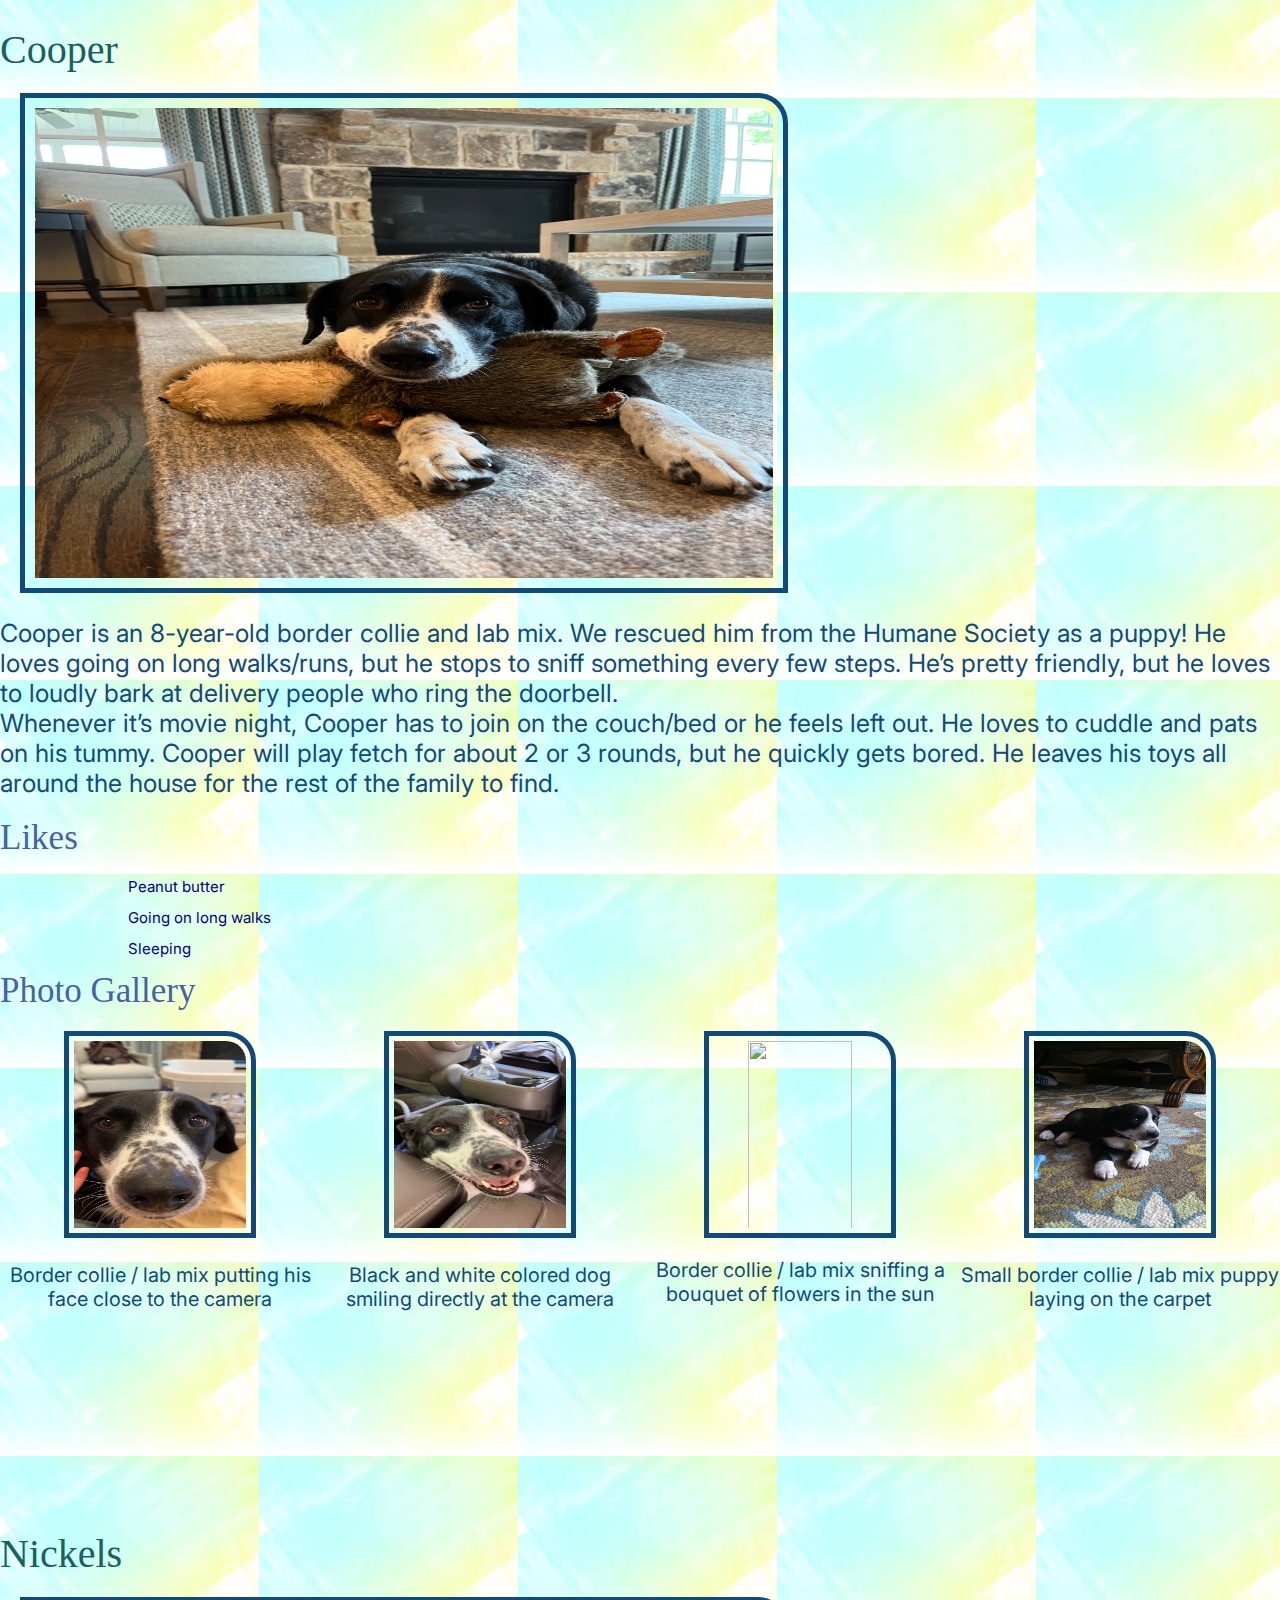
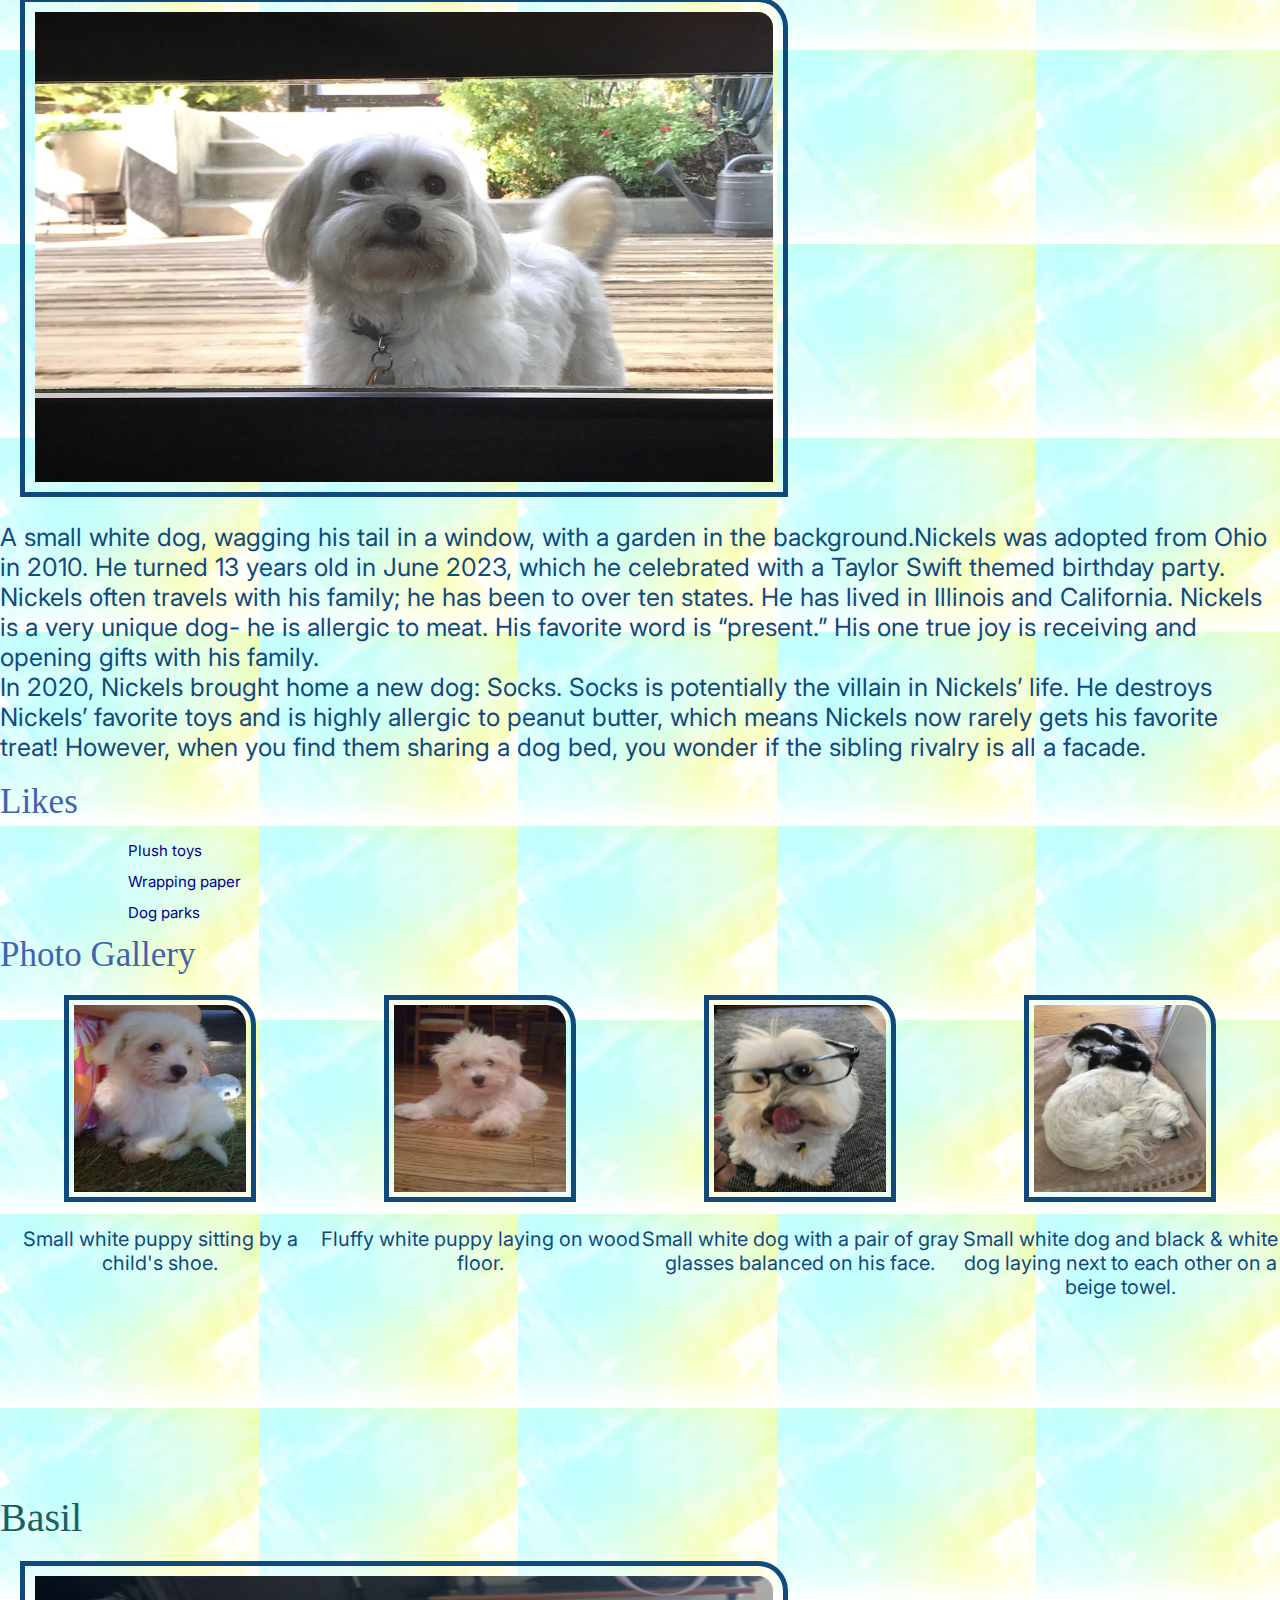
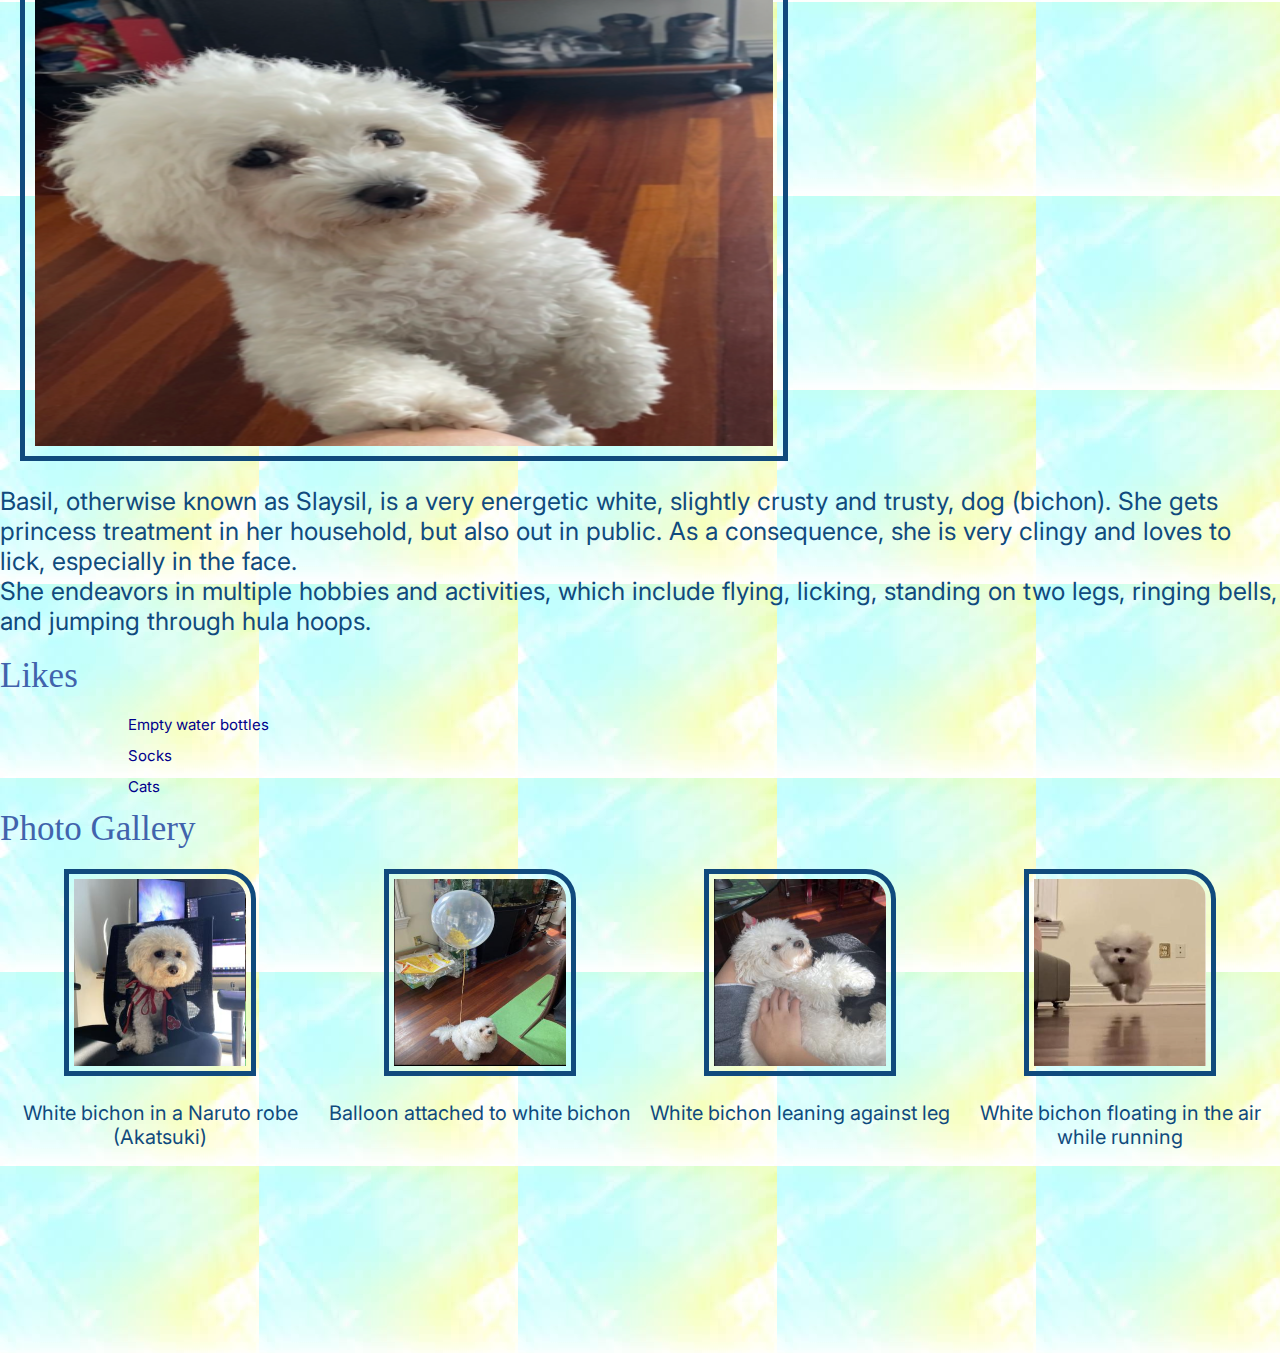
==== commit c46ddc60: "Add files via upload" ====
--- a/pets.html
+++ b/pets.html
@@ -298,7 +298,7 @@
                     <div class="left">
                         <figure>
                             <img class="gallery" id="Nickels_Glasses" width="200"
-                            src="images/Nickels_Glasses.png" alt="" class="center">
+                            src="images/Nickels_Glasses.png" alt="">
                             <figcaption>Small white dog with a pair of gray glasses balanced on his face.</figcaption>
                         </figure>
                     </div>
@@ -306,7 +306,7 @@
                     <div class="right">
                         <figure>
                             <img class="gallery" id="Nickels_and_Socks"  width="200"
-                            src="images/Nickels_and_Socks.png" alt="" class="center">
+                            src="images/Nickels_and_Socks.png" alt="">
                             <figcaption>Small white dog and black & white dog laying next to each other on a beige towel.</figcaption>
                         </figure>
                     </div>
@@ -314,7 +314,7 @@
                 </div>
             
             
-                <div>
+            </div>
             
             
         </div>
--- a/CSS/style.css
+++ b/CSS/style.css
@@ -0,0 +1,305 @@
+body{
+    background-color: rgb(211, 216, 178);
+    background-image: url("../images/background_image.jpg");
+    color: rgb(16, 74, 125);
+    font-size: 20px;
+    animation: slidein 0.5s ease-in;
+    font-family: "Inter", sans-serif;
+}
+ h1{
+    font-size: 38pt;
+    font-family:Impact, Haettenschweiler, 'Arial Narrow Bold', sans-serif;
+    align-self: center;
+    margin-bottom: 20px;
+    margin-top: 15px;
+ }
+
+ h2{
+    font-size: 24pt;
+    font-family: cursive;
+    color:rgb(25, 96, 96);
+    margin-top: 15px;
+    
+ }
+
+ h3{
+    font-size: 20pt;
+    font-family:fantasy;
+    color:rgb(65, 99, 172);
+    margin-top: 20px;
+ }
+
+ img{
+    border: 5px solid;
+    padding: 10px;
+    margin: 20px;
+    border-top-right-radius: 30px;
+    height: 300px;
+    width: 90%;
+    
+ }
+
+ li{
+   margin-left: 10%;
+   color: #00008b;
+   height: 10px;
+ }
+
+ nav{
+   border: 2px solid black;
+   background-color: rgb(211, 216, 178);
+ }
+
+ .still{
+  display:none;
+ }
+
+ nav li{
+   text-decoration: underline solid rgb(37, 9, 193);
+   display: inline-block;
+   color: #101a87;
+ }
+
+ .gallery{
+   border: 5px solid;
+   padding: 5px;
+   margin: 20px;
+   height: 200px;
+   width: 15%vw;
+ }
+
+ #skip{
+  position:absolute;
+  left:-500px;
+  top: 50px;
+  text-decoration: underline solid blue;
+ }
+
+ #skip:focus{
+  left: 200px;
+ }
+
+ #current{
+  background-color: #ffffff;
+  font-size: 22px;
+ }
+
+ .grid{
+  display: grid;
+  grid-template-columns: 1fr;
+}
+  .grid > div {
+    
+    text-align: center;
+      
+    font-size: 17px;
+    height: 50vh;
+    width: 100%;
+      
+  }
+
+
+@keyframes slidein {
+  from {
+    transform: translateX(-100%);
+  }
+
+  to {
+    transform: translateX(0%);
+  }
+}
+@keyframes slideinleft {
+  from {
+    transform: translateX(200%);
+  }
+
+  to {
+    transform: translateX(0%);
+  }
+}
+
+@keyframes slideinup {
+  from {
+    transform: translateY(-200%);
+  }
+
+  to {
+    transform: translateY(0%);
+  }
+}
+@media (prefers-reduced-motion: reduce) {
+  body{
+    animation:none;
+  }
+  .left{
+    animation:none;
+  }
+  .right{
+    animation:none;
+  }
+  .grid>div{
+    animation:none;
+  }
+  img{
+    animation:none;
+  }
+  .grid{
+    animation:none;
+  }
+  .still{
+    display:block;
+  }
+  .gif{
+    display: none;
+  }
+}
+
+@media only screen and (min-width: 600px){
+  nav{
+    border: 2px solid black;
+    height: 40px;
+  }
+  nav li{
+    text-decoration: underline solid blue;
+    display: inline-block;
+    font-size: 20px;
+    padding-right: 80px;
+    padding-top: 10px;
+  }
+  nav li a:hover, nav li a:focus{
+    background-color: #c74f4f68;
+    font-size: 25px;
+  }
+  #current{
+    background-color: #ffffff;
+    font-size: 25px;
+   }
+  .gallery{
+    border: 5px solid;
+    padding: 5px;
+    margin: 20px;
+    height: 450px;
+    width: 15%vw;
+  }
+
+  .grid{
+    display: grid;
+    grid-template-columns: 1fr 1fr 1fr;
+  }
+  .grid > div {
+    font-size: 17px;
+    height: 50vh;
+  }
+  .left{
+    grid-column: 1/span 2;
+    animation: slidein 0.5s ease-in;
+  }
+
+  .right{
+    grid-column: 2/span 2;
+    animation: slideinleft 0.5s ease-in;
+  }
+
+  figure{
+    font-size: 25px;
+  }
+
+  p{
+    font-size: 25px;
+  }
+
+  h2{
+    font-size: 40px;
+  }
+
+  h3{
+    font-size: 35px;
+  }
+  li{
+    font-size: 30px;
+    display: inline-block;
+  }
+
+  .right:hover, .right:focus, .left:hover, .left.focus{
+    grid-column: 1/span 3;
+  }
+}
+
+@media only screen and (min-width: 900px) {
+  .grid{
+    display: grid;
+    grid-template-columns: 1fr 1fr 1fr 1fr 1fr;
+    grid-template-rows: 1fr 1fr;
+  }
+
+  body{
+    animation: slideinup 0.5s ease-in;
+  }
+  .grid > div {
+    font-size: 18px;
+    height:28vh;
+  }
+
+  .gallery{
+    height: 23vh;
+  }
+
+  .left{
+    grid-column: auto/span 1;
+    
+    animation: slideinup 0.5s ease-in;
+  }
+
+  figure{
+    font-size: 20px;
+  }
+  .right{
+    grid-column: auto/span 1;
+    animation: slideinup 0.5s ease-in;
+  }
+  .right:hover, .right:focus, .left:hover, .left.focus{
+    grid-row: auto/span 2;
+    grid-column: auto/span 1;
+  }
+  .gallery:hover{
+    height: 39vh
+  }
+
+  nav{
+    height: 50px;
+  }
+  nav li{
+    font-size: 20px;
+    padding-right: 15%;
+    padding-top: 10px;
+    margin-top: 0px;
+  }
+  nav li a:hover, nav li a:focus{
+    background-color: #c74f4f68;
+    font-size: 25px;
+  }
+
+  img{
+    border: 5px solid;
+    padding: 10px;
+    margin: 20px;
+    border-top-right-radius: 30px;
+    height: 500px;
+    width: 60%;
+    
+ }
+ ol{
+  height:200px;
+  width:65%;
+  overflow:hidden;
+  overflow-y:scroll;
+ }
+ li{
+    
+    color: #00008b;
+    height: 12px;
+    margin-top: 19px;
+    display: block;
+    font-size: 15px;
+  }
+}